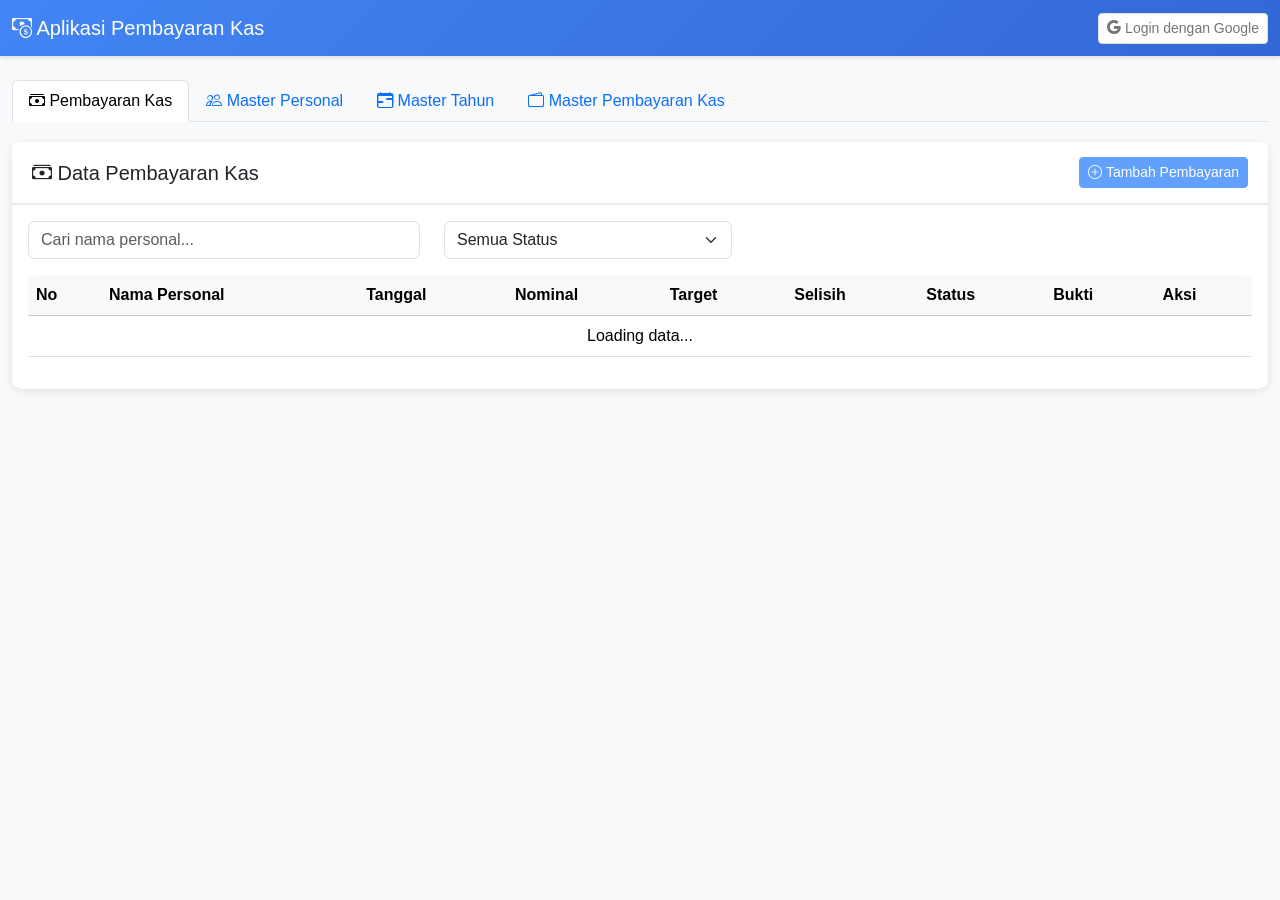
==== index.html @ c051e6f4 "update" ====
<!doctype html>
<html lang="id">
  <head>
    <meta charset="UTF-8" />
    <meta name="viewport" content="width=device-width, initial-scale=1.0" />
    <title>Aplikasi Pembayaran Kas</title>
    <link
      href="https://cdn.jsdelivr.net/npm/bootstrap@5.3.0/dist/css/bootstrap.min.css"
      rel="stylesheet"
    />
    <link
      rel="stylesheet"
      href="https://cdn.jsdelivr.net/npm/bootstrap-icons@1.10.0/font/bootstrap-icons.css"
    />
    <style>
      :root {
        --primary-color: #4285f4;
        --success-color: #34a853;
        --warning-color: #fbbc04;
        --danger-color: #ea4335;
      }

      body {
        font-family: "Segoe UI", Tahoma, Geneva, Verdana, sans-serif;
        background-color: #f8f9fa;
      }

      .navbar {
        background: linear-gradient(
          135deg,
          var(--primary-color) 0%,
          #3367d6 100%
        );
        box-shadow: 0 2px 4px rgba(0, 0, 0, 0.1);
      }

      .card {
        border: none;
        border-radius: 10px;
        box-shadow: 0 2px 8px rgba(0, 0, 0, 0.1);
        margin-bottom: 20px;
      }

      .card-header {
        background-color: #fff;
        border-bottom: 2px solid #e9ecef;
        font-weight: 600;
        padding: 15px 20px;
      }

      .table-responsive {
        border-radius: 8px;
      }

      .badge-lebih {
        background-color: var(--success-color);
      }

      .badge-kurang {
        background-color: var(--danger-color);
      }

      .badge-lunas {
        background-color: var(--primary-color);
      }

      .btn-google {
        background-color: #fff;
        color: #757575;
        border: 1px solid #ddd;
      }

      .btn-google:hover {
        background-color: #f8f9fa;
      }

      .user-info {
        display: flex;
        align-items: center;
        gap: 10px;
      }

      .user-avatar {
        width: 32px;
        height: 32px;
        border-radius: 50%;
      }

      .tab-content {
        padding: 20px 0;
      }

      .modal-header {
        background-color: var(--primary-color);
        color: white;
      }

      .modal-header .btn-close {
        filter: brightness(0) invert(1);
      }

      .form-label {
        font-weight: 500;
        color: #495057;
      }

      .action-buttons {
        display: flex;
        gap: 5px;
      }

      .loading-overlay {
        position: fixed;
        top: 0;
        left: 0;
        width: 100%;
        height: 100%;
        background: rgba(255, 255, 255, 0.9);
        display: none;
        justify-content: center;
        align-items: center;
        z-index: 9999;
      }

      .loading-overlay.show {
        display: flex;
      }
    </style>
  </head>
  <body>
    <!-- Loading Overlay -->
    <div class="loading-overlay" id="loadingOverlay">
      <div
        class="spinner-border text-primary"
        role="status"
        style="width: 3rem; height: 3rem"
      >
        <span class="visually-hidden">Loading...</span>
      </div>
    </div>

    <!-- Navbar -->
    <nav class="navbar navbar-expand-lg navbar-dark">
      <div class="container-fluid">
        <a class="navbar-brand" href="#">
          <i class="bi bi-cash-coin"></i> Aplikasi Pembayaran Kas
        </a>
        <button
          class="navbar-toggler"
          type="button"
          data-bs-toggle="collapse"
          data-bs-target="#navbarNav"
        >
          <span class="navbar-toggler-icon"></span>
        </button>
        <div class="collapse navbar-collapse" id="navbarNav">
          <ul class="navbar-nav ms-auto">
            <li class="nav-item" id="loginSection">
              <button class="btn btn-google btn-sm" onclick="handleAuthClick()">
                <i class="bi bi-google"></i> Login dengan Google
              </button>
            </li>
            <li class="nav-item" id="userSection" style="display: none">
              <div class="user-info text-white">
                <img id="userAvatar" class="user-avatar" src="" alt="User" />
                <span id="userName"></span>
                <button
                  class="btn btn-outline-light btn-sm ms-2"
                  onclick="handleSignoutClick()"
                >
                  <i class="bi bi-box-arrow-right"></i> Logout
                </button>
              </div>
            </li>
          </ul>
        </div>
      </div>
    </nav>

    <!-- Main Content -->
    <div class="container-fluid mt-4">
      <div class="row">
        <div class="col-12">
          <!-- Tabs Navigation -->
          <ul class="nav nav-tabs" id="mainTabs" role="tablist">
            <li class="nav-item" role="presentation">
              <button
                class="nav-link active"
                id="pembayaran-tab"
                data-bs-toggle="tab"
                data-bs-target="#pembayaran"
                type="button"
              >
                <i class="bi bi-cash-stack"></i> Pembayaran Kas
              </button>
            </li>
            <li class="nav-item" role="presentation">
              <button
                class="nav-link"
                id="personal-tab"
                data-bs-toggle="tab"
                data-bs-target="#personal"
                type="button"
              >
                <i class="bi bi-people"></i> Master Personal
              </button>
            </li>
            <li class="nav-item" role="presentation">
              <button
                class="nav-link"
                id="tahun-tab"
                data-bs-toggle="tab"
                data-bs-target="#tahun"
                type="button"
              >
                <i class="bi bi-calendar-range"></i> Master Tahun
              </button>
            </li>
            <li class="nav-item" role="presentation">
              <button
                class="nav-link"
                id="master-kas-tab"
                data-bs-toggle="tab"
                data-bs-target="#master-kas"
                type="button"
              >
                <i class="bi bi-wallet2"></i> Master Pembayaran Kas
              </button>
            </li>
          </ul>

          <!-- Tabs Content -->
          <div class="tab-content" id="mainTabContent">
            <!-- Tab Pembayaran Kas -->
            <div
              class="tab-pane fade show active"
              id="pembayaran"
              role="tabpanel"
            >
              <div class="card">
                <div
                  class="card-header d-flex justify-content-between align-items-center"
                >
                  <h5 class="mb-0">
                    <i class="bi bi-cash-stack"></i> Data Pembayaran Kas
                  </h5>
                  <button
                    class="btn btn-primary btn-sm"
                    onclick="showAddPembayaranModal()"
                    id="btnAddPembayaran"
                    disabled
                  >
                    <i class="bi bi-plus-circle"></i> Tambah Pembayaran
                  </button>
                </div>
                <div class="card-body">
                  <div class="row mb-3">
                    <div class="col-md-4">
                      <input
                        type="text"
                        class="form-control"
                        id="searchPembayaran"
                        placeholder="Cari nama personal..."
                      />
                    </div>
                    <div class="col-md-3">
                      <select class="form-select" id="filterStatus">
                        <option value="">Semua Status</option>
                        <option value="Lunas">Lunas</option>
                        <option value="Kurang">Kurang</option>
                        <option value="Lebih">Lebih</option>
                      </select>
                    </div>
                  </div>
                  <div class="table-responsive">
                    <table class="table table-hover">
                      <thead class="table-light">
                        <tr>
                          <th>No</th>
                          <th>Nama Personal</th>
                          <th>Tanggal</th>
                          <th>Nominal</th>
                          <th>Target</th>
                          <th>Selisih</th>
                          <th>Status</th>
                          <th>Bukti</th>
                          <th>Aksi</th>
                        </tr>
                      </thead>
                      <tbody id="pembayaranTableBody">
                        <tr>
                          <td colspan="9" class="text-center">
                            Loading data...
                          </td>
                        </tr>
                      </tbody>
                    </table>
                  </div>
                </div>
              </div>
            </div>

            <!-- Tab Master Personal -->
            <div class="tab-pane fade" id="personal" role="tabpanel">
              <div class="card">
                <div
                  class="card-header d-flex justify-content-between align-items-center"
                >
                  <h5 class="mb-0">
                    <i class="bi bi-people"></i> Master Personal
                  </h5>
                  <button
                    class="btn btn-primary btn-sm"
                    onclick="showAddPersonalModal()"
                    id="btnAddPersonal"
                    disabled
                  >
                    <i class="bi bi-plus-circle"></i> Tambah Personal
                  </button>
                </div>
                <div class="card-body">
                  <div class="table-responsive">
                    <table class="table table-hover">
                      <thead class="table-light">
                        <tr>
                          <th>No</th>
                          <th>Nama</th>
                          <th>Email</th>
                          <th>No. HP</th>
                          <th>Status</th>
                          <th>Aksi</th>
                        </tr>
                      </thead>
                      <tbody id="personalTableBody">
                        <tr>
                          <td colspan="6" class="text-center">
                            Loading data...
                          </td>
                        </tr>
                      </tbody>
                    </table>
                  </div>
                </div>
              </div>
            </div>

            <!-- Tab Master Tahun -->
            <div class="tab-pane fade" id="tahun" role="tabpanel">
              <div class="card">
                <div
                  class="card-header d-flex justify-content-between align-items-center"
                >
                  <h5 class="mb-0">
                    <i class="bi bi-calendar-range"></i> Master Tahun
                  </h5>
                  <button
                    class="btn btn-primary btn-sm"
                    onclick="showAddTahunModal()"
                    id="btnAddTahun"
                    disabled
                  >
                    <i class="bi bi-plus-circle"></i> Tambah Tahun
                  </button>
                </div>
                <div class="card-body">
                  <div class="table-responsive">
                    <table class="table table-hover">
                      <thead class="table-light">
                        <tr>
                          <th>No</th>
                          <th>Tahun</th>
                          <th>Keterangan</th>
                          <th>Status</th>
                          <th>Aksi</th>
                        </tr>
                      </thead>
                      <tbody id="tahunTableBody">
                        <tr>
                          <td colspan="5" class="text-center">
                            Loading data...
                          </td>
                        </tr>
                      </tbody>
                    </table>
                  </div>
                </div>
              </div>
            </div>

            <!-- Tab Master Pembayaran Kas -->
            <div class="tab-pane fade" id="master-kas" role="tabpanel">
              <div class="card">
                <div
                  class="card-header d-flex justify-content-between align-items-center"
                >
                  <h5 class="mb-0">
                    <i class="bi bi-wallet2"></i> Master Pembayaran Kas
                  </h5>
                  <button
                    class="btn btn-primary btn-sm"
                    onclick="showAddMasterKasModal()"
                    id="btnAddMasterKas"
                    disabled
                  >
                    <i class="bi bi-plus-circle"></i> Tambah Master Kas
                  </button>
                </div>
                <div class="card-body">
                  <div class="table-responsive">
                    <table class="table table-hover">
                      <thead class="table-light">
                        <tr>
                          <th>No</th>
                          <th>Nama Kas</th>
                          <th>Periode</th>
                          <th>Tahun</th>
                          <th>Maksimal Setoran</th>
                          <th>Status</th>
                          <th>Aksi</th>
                        </tr>
                      </thead>
                      <tbody id="masterKasTableBody">
                        <tr>
                          <td colspan="7" class="text-center">
                            Loading data...
                          </td>
                        </tr>
                      </tbody>
                    </table>
                  </div>
                </div>
              </div>
            </div>
          </div>
        </div>
      </div>
    </div>

    <!-- Modal Add/Edit Personal -->
    <div class="modal fade" id="personalModal" tabindex="-1">
      <div class="modal-dialog">
        <div class="modal-content">
          <div class="modal-header">
            <h5 class="modal-title" id="personalModalTitle">Tambah Personal</h5>
            <button
              type="button"
              class="btn-close"
              data-bs-dismiss="modal"
            ></button>
          </div>
          <div class="modal-body">
            <form id="personalForm">
              <input type="hidden" id="personalId" />
              <div class="mb-3">
                <label for="personalNama" class="form-label"
                  >Nama <span class="text-danger">*</span></label
                >
                <input
                  type="text"
                  class="form-control"
                  id="personalNama"
                  required
                />
              </div>
              <div class="mb-3">
                <label for="personalEmail" class="form-label">Email</label>
                <input type="email" class="form-control" id="personalEmail" />
              </div>
              <div class="mb-3">
                <label for="personalHP" class="form-label">No. HP</label>
                <input type="text" class="form-control" id="personalHP" />
              </div>
              <div class="mb-3">
                <label for="personalStatus" class="form-label"
                  >Status <span class="text-danger">*</span></label
                >
                <select class="form-select" id="personalStatus" required>
                  <option value="Aktif">Aktif</option>
                  <option value="Non-Aktif">Non-Aktif</option>
                </select>
              </div>
            </form>
          </div>
          <div class="modal-footer">
            <button
              type="button"
              class="btn btn-secondary"
              data-bs-dismiss="modal"
            >
              Batal
            </button>
            <button
              type="button"
              class="btn btn-primary"
              onclick="savePersonal()"
            >
              Simpan
            </button>
          </div>
        </div>
      </div>
    </div>

    <!-- Modal Add/Edit Tahun -->
    <div class="modal fade" id="tahunModal" tabindex="-1">
      <div class="modal-dialog">
        <div class="modal-content">
          <div class="modal-header">
            <h5 class="modal-title" id="tahunModalTitle">Tambah Tahun</h5>
            <button
              type="button"
              class="btn-close"
              data-bs-dismiss="modal"
            ></button>
          </div>
          <div class="modal-body">
            <form id="tahunForm">
              <input type="hidden" id="tahunId" />
              <div class="mb-3">
                <label for="tahunValue" class="form-label"
                  >Tahun <span class="text-danger">*</span></label
                >
                <input
                  type="number"
                  class="form-control"
                  id="tahunValue"
                  min="2000"
                  max="2100"
                  required
                />
              </div>
              <div class="mb-3">
                <label for="tahunKeterangan" class="form-label"
                  >Keterangan</label
                >
                <textarea
                  class="form-control"
                  id="tahunKeterangan"
                  rows="3"
                ></textarea>
              </div>
              <div class="mb-3">
                <label for="tahunStatus" class="form-label"
                  >Status <span class="text-danger">*</span></label
                >
                <select class="form-select" id="tahunStatus" required>
                  <option value="Aktif">Aktif</option>
                  <option value="Non-Aktif">Non-Aktif</option>
                </select>
              </div>
            </form>
          </div>
          <div class="modal-footer">
            <button
              type="button"
              class="btn btn-secondary"
              data-bs-dismiss="modal"
            >
              Batal
            </button>
            <button type="button" class="btn btn-primary" onclick="saveTahun()">
              Simpan
            </button>
          </div>
        </div>
      </div>
    </div>

    <!-- Modal Add/Edit Master Kas -->
    <div class="modal fade" id="masterKasModal" tabindex="-1">
      <div class="modal-dialog">
        <div class="modal-content">
          <div class="modal-header">
            <h5 class="modal-title" id="masterKasModalTitle">
              Tambah Master Kas
            </h5>
            <button
              type="button"
              class="btn-close"
              data-bs-dismiss="modal"
            ></button>
          </div>
          <div class="modal-body">
            <form id="masterKasForm">
              <input type="hidden" id="masterKasId" />
              <div class="mb-3">
                <label for="masterKasNama" class="form-label"
                  >Nama Kas <span class="text-danger">*</span></label
                >
                <input
                  type="text"
                  class="form-control"
                  id="masterKasNama"
                  required
                />
              </div>
              <div class="mb-3">
                <label for="masterKasPeriode" class="form-label"
                  >Periode <span class="text-danger">*</span></label
                >
                <input
                  type="text"
                  class="form-control"
                  id="masterKasPeriode"
                  placeholder="Contoh: Januari-Maret 2024"
                  required
                />
              </div>
              <div class="mb-3">
                <label for="masterKasTahun" class="form-label"
                  >Tahun <span class="text-danger">*</span></label
                >
                <select class="form-select" id="masterKasTahun" required>
                  <option value="">Pilih Tahun</option>
                </select>
              </div>
              <div class="mb-3">
                <label for="masterKasMax" class="form-label"
                  >Maksimal Setoran (Rp)
                  <span class="text-danger">*</span></label
                >
                <input
                  type="number"
                  class="form-control"
                  id="masterKasMax"
                  min="0"
                  required
                />
              </div>
              <div class="mb-3">
                <label for="masterKasStatus" class="form-label"
                  >Status <span class="text-danger">*</span></label
                >
                <select class="form-select" id="masterKasStatus" required>
                  <option value="Aktif">Aktif</option>
                  <option value="Non-Aktif">Non-Aktif</option>
                </select>
              </div>
            </form>
          </div>
          <div class="modal-footer">
            <button
              type="button"
              class="btn btn-secondary"
              data-bs-dismiss="modal"
            >
              Batal
            </button>
            <button
              type="button"
              class="btn btn-primary"
              onclick="saveMasterKas()"
            >
              Simpan
            </button>
          </div>
        </div>
      </div>
    </div>

    <!-- Modal Add/Edit Pembayaran -->
    <div class="modal fade" id="pembayaranModal" tabindex="-1">
      <div class="modal-dialog modal-lg">
        <div class="modal-content">
          <div class="modal-header">
            <h5 class="modal-title" id="pembayaranModalTitle">
              Tambah Pembayaran
            </h5>
            <button
              type="button"
              class="btn-close"
              data-bs-dismiss="modal"
            ></button>
          </div>
          <div class="modal-body">
            <form id="pembayaranForm">
              <input type="hidden" id="pembayaranId" />
              <div class="row">
                <div class="col-md-6 mb-3">
                  <label for="pembayaranPersonal" class="form-label"
                    >Nama Personal <span class="text-danger">*</span></label
                  >
                  <select class="form-select" id="pembayaranPersonal" required>
                    <option value="">Pilih Personal</option>
                  </select>
                </div>
                <div class="col-md-6 mb-3">
                  <label for="pembayaranTanggal" class="form-label"
                    >Tanggal Pembayaran
                    <span class="text-danger">*</span></label
                  >
                  <input
                    type="date"
                    class="form-control"
                    id="pembayaranTanggal"
                    required
                  />
                </div>
              </div>
              <div class="row">
                <div class="col-md-6 mb-3">
                  <label for="pembayaranMasterKas" class="form-label"
                    >Jenis Kas <span class="text-danger">*</span></label
                  >
                  <select
                    class="form-select"
                    id="pembayaranMasterKas"
                    required
                    onchange="updateTargetNominal()"
                  >
                    <option value="">Pilih Jenis Kas</option>
                  </select>
                </div>
                <div class="col-md-6 mb-3">
                  <label for="pembayaranNominal" class="form-label"
                    >Nominal Bayar (Rp)
                    <span class="text-danger">*</span></label
                  >
                  <input
                    type="number"
                    class="form-control"
                    id="pembayaranNominal"
                    min="0"
                    required
                    onchange="calculateStatus()"
                  />
                </div>
              </div>
              <div class="row">
                <div class="col-md-6 mb-3">
                  <label class="form-label">Target Nominal (Rp)</label>
                  <input
                    type="text"
                    class="form-control"
                    id="targetNominal"
                    readonly
                  />
                </div>
                <div class="col-md-6 mb-3">
                  <label class="form-label">Status Pembayaran</label>
                  <input
                    type="text"
                    class="form-control"
                    id="statusPreview"
                    readonly
                  />
                </div>
              </div>
              <div class="mb-3">
                <label for="pembayaranBukti" class="form-label"
                  >Bukti Pembayaran (URL)</label
                >
                <input
                  type="url"
                  class="form-control"
                  id="pembayaranBukti"
                  placeholder="https://..."
                />
                <small class="text-muted"
                  >Upload bukti ke Google Drive dan masukkan link di sini</small
                >
              </div>
            </form>
          </div>
          <div class="modal-footer">
            <button
              type="button"
              class="btn btn-secondary"
              data-bs-dismiss="modal"
            >
              Batal
            </button>
            <button
              type="button"
              class="btn btn-primary"
              onclick="savePembayaran()"
            >
              Simpan
            </button>
          </div>
        </div>
      </div>
    </div>

    <!-- Modal View Bukti -->
    <div class="modal fade" id="buktiModal" tabindex="-1">
      <div class="modal-dialog modal-lg">
        <div class="modal-content">
          <div class="modal-header">
            <h5 class="modal-title">Bukti Pembayaran</h5>
            <button
              type="button"
              class="btn-close"
              data-bs-dismiss="modal"
            ></button>
          </div>
          <div class="modal-body text-center">
            <iframe
              id="buktiFrame"
              style="width: 100%; height: 500px; border: none"
            ></iframe>
          </div>
        </div>
      </div>
    </div>

    <script src="https://cdn.jsdelivr.net/npm/bootstrap@5.3.0/dist/js/bootstrap.bundle.min.js"></script>
    <script src="https://accounts.google.com/gsi/client" async defer></script>
    <script>
      // ========================================
      // KONFIGURASI - GANTI DENGAN DATA ANDA
      // ========================================
      const CONFIG = {
        CLIENT_ID:
          "234199179091-nuofe0hvh5875afo8cqdttupsk4quh5a.apps.googleusercontent.com",
        API_KEY: "AIzaSyAhF8Z68x7r-NMaAqRUwx8N_4yCG0Vp6tE",
        SPREADSHEET_ID: "1fprxhZDORuUdVAIXHvalJYkLTPWuZ_aP50I3p2Lw4h0",
        SCOPES: "https://www.googleapis.com/auth/spreadsheets",
      };

      // Sheet names
      const SHEETS = {
        PERSONAL: "Personal",
        TAHUN: "Tahun",
        MASTER_KAS: "MasterKas",
        PEMBAYARAN: "Pembayaran",
      };

      let tokenClient;
      let gapiInited = false;
      let gisInited = false;
      let accessToken = null;

      // ========================================
      // INITIALIZE GOOGLE API
      // ========================================
      function gapiLoaded() {
        gapi.load("client", initializeGapiClient);
      }

      async function initializeGapiClient() {
        await gapi.client.init({
          apiKey: CONFIG.API_KEY,
          discoveryDocs: [
            "https://sheets.googleapis.com/$discovery/rest?version=v4",
          ],
        });
        gapiInited = true;
        loadAllData();
      }

      function gisLoaded() {
        tokenClient = google.accounts.oauth2.initTokenClient({
          client_id: CONFIG.CLIENT_ID,
          scope: CONFIG.SCOPES,
          callback: "", // defined later
        });
        gisInited = true;
      }

      function handleAuthClick() {
        tokenClient.callback = async (resp) => {
          if (resp.error !== undefined) {
            throw resp;
          }
          accessToken = gapi.client.getToken().access_token;
          await updateSigninStatus(true);
          enableEditButtons();
        };

        if (gapi.client.getToken() === null) {
          tokenClient.requestAccessToken({ prompt: "consent" });
        } else {
          tokenClient.requestAccessToken({ prompt: "" });
        }
      }

      function handleSignoutClick() {
        const token = gapi.client.getToken();
        if (token !== null) {
          google.accounts.oauth2.revoke(token.access_token);
          gapi.client.setToken("");
          accessToken = null;
        }
        updateSigninStatus(false);
        disableEditButtons();
      }

      async function updateSigninStatus(isSignedIn) {
        if (isSignedIn) {
          document.getElementById("loginSection").style.display = "none";
          document.getElementById("userSection").style.display = "block";

          // Get user info
          try {
            const response = await fetch(
              "https://www.googleapis.com/oauth2/v1/userinfo?alt=json",
              {
                headers: {
                  Authorization: `Bearer ${accessToken}`,
                },
              },
            );
            const userInfo = await response.json();
            document.getElementById("userName").textContent = userInfo.name;
            document.getElementById("userAvatar").src = userInfo.picture;
          } catch (error) {
            console.error("Error getting user info:", error);
          }
        } else {
          document.getElementById("loginSection").style.display = "block";
          document.getElementById("userSection").style.display = "none";
        }
      }

      function enableEditButtons() {
        document
          .querySelectorAll('[id^="btnAdd"]')
          .forEach((btn) => (btn.disabled = false));
      }

      function disableEditButtons() {
        document
          .querySelectorAll('[id^="btnAdd"]')
          .forEach((btn) => (btn.disabled = true));
      }

      // ========================================
      // GOOGLE SHEETS API FUNCTIONS
      // ========================================
      async function readSheet(sheetName, range = "A:Z") {
        try {
          const response = await gapi.client.sheets.spreadsheets.values.get({
            spreadsheetId: CONFIG.SPREADSHEET_ID,
            range: `${sheetName}!${range}`,
          });
          return response.result.values || [];
        } catch (error) {
          console.error(`Error reading ${sheetName}:`, error);
          return [];
        }
      }

      async function writeSheet(sheetName, range, values) {
        if (!accessToken) {
          alert("Silakan login terlebih dahulu!");
          return false;
        }

        try {
          await gapi.client.sheets.spreadsheets.values.update({
            spreadsheetId: CONFIG.SPREADSHEET_ID,
            range: `${sheetName}!${range}`,
            valueInputOption: "USER_ENTERED",
            resource: { values: values },
          });
          return true;
        } catch (error) {
          console.error(`Error writing to ${sheetName}:`, error);
          alert("Gagal menyimpan data: " + error.message);
          return false;
        }
      }

      async function appendSheet(sheetName, values) {
        if (!accessToken) {
          alert("Silakan login terlebih dahulu!");
          return false;
        }

        try {
          await gapi.client.sheets.spreadsheets.values.append({
            spreadsheetId: CONFIG.SPREADSHEET_ID,
            range: `${sheetName}!A:Z`,
            valueInputOption: "USER_ENTERED",
            resource: { values: values },
          });
          return true;
        } catch (error) {
          console.error(`Error appending to ${sheetName}:`, error);
          alert("Gagal menambah data: " + error.message);
          return false;
        }
      }

      async function deleteRow(sheetName, rowIndex) {
        if (!accessToken) {
          alert("Silakan login terlebih dahulu!");
          return false;
        }

        if (!confirm("Yakin ingin menghapus data ini?")) {
          return false;
        }

        try {
          // Get sheet ID
          const sheetMetadata = await gapi.client.sheets.spreadsheets.get({
            spreadsheetId: CONFIG.SPREADSHEET_ID,
          });

          const sheet = sheetMetadata.result.sheets.find(
            (s) => s.properties.title === sheetName,
          );
          const sheetId = sheet.properties.sheetId;

          // Delete row
          await gapi.client.sheets.spreadsheets.batchUpdate({
            spreadsheetId: CONFIG.SPREADSHEET_ID,
            resource: {
              requests: [
                {
                  deleteDimension: {
                    range: {
                      sheetId: sheetId,
                      dimension: "ROWS",
                      startIndex: rowIndex,
                      endIndex: rowIndex + 1,
                    },
                  },
                },
              ],
            },
          });
          return true;
        } catch (error) {
          console.error(`Error deleting row from ${sheetName}:`, error);
          alert("Gagal menghapus data: " + error.message);
          return false;
        }
      }

      // ========================================
      // DATA LOADING FUNCTIONS
      // ========================================
      async function loadAllData() {
        showLoading(true);
        await Promise.all([
          loadPersonalData(),
          loadTahunData(),
          loadMasterKasData(),
          loadPembayaranData(),
        ]);
        showLoading(false);
      }

      async function loadPersonalData() {
        const data = await readSheet(SHEETS.PERSONAL);
        const tbody = document.getElementById("personalTableBody");

        if (data.length <= 1) {
          tbody.innerHTML =
            '<tr><td colspan="6" class="text-center">Belum ada data personal</td></tr>';
          return;
        }

        let html = "";
        for (let i = 1; i < data.length; i++) {
          const row = data[i];
          const statusBadge = row[3] === "Aktif" ? "success" : "secondary";
          html += `
                    <tr>
                        <td>${i}</td>
                        <td>${row[0] || ""}</td>
                        <td>${row[1] || ""}</td>
                        <td>${row[2] || ""}</td>
                        <td><span class="badge bg-${statusBadge}">${row[3] || ""}</span></td>
                        <td>
                            <div class="action-buttons">
                                <button class="btn btn-sm btn-warning" onclick="editPersonal(${i})" ${!accessToken ? "disabled" : ""}>
                                    <i class="bi bi-pencil"></i>
                                </button>
                                <button class="btn btn-sm btn-danger" onclick="deletePersonal(${i})" ${!accessToken ? "disabled" : ""}>
                                    <i class="bi bi-trash"></i>
                                </button>
                            </div>
                        </td>
                    </tr>
                `;
        }
        tbody.innerHTML = html;
      }

      async function loadTahunData() {
        const data = await readSheet(SHEETS.TAHUN);
        const tbody = document.getElementById("tahunTableBody");
        const select = document.getElementById("masterKasTahun");

        if (data.length <= 1) {
          tbody.innerHTML =
            '<tr><td colspan="5" class="text-center">Belum ada data tahun</td></tr>';
          select.innerHTML = '<option value="">Pilih Tahun</option>';
          return;
        }

        let html = "";
        let options = '<option value="">Pilih Tahun</option>';

        for (let i = 1; i < data.length; i++) {
          const row = data[i];
          const statusBadge = row[2] === "Aktif" ? "success" : "secondary";
          html += `
                    <tr>
                        <td>${i}</td>
                        <td>${row[0] || ""}</td>
                        <td>${row[1] || ""}</td>
                        <td><span class="badge bg-${statusBadge}">${row[2] || ""}</span></td>
                        <td>
                            <div class="action-buttons">
                                <button class="btn btn-sm btn-warning" onclick="editTahun(${i})" ${!accessToken ? "disabled" : ""}>
                                    <i class="bi bi-pencil"></i>
                                </button>
                                <button class="btn btn-sm btn-danger" onclick="deleteTahun(${i})" ${!accessToken ? "disabled" : ""}>
                                    <i class="bi bi-trash"></i>
                                </button>
                            </div>
                        </td>
                    </tr>
                `;
          if (row[2] === "Aktif") {
            options += `<option value="${row[0]}">${row[0]}</option>`;
          }
        }
        tbody.innerHTML = html;
        select.innerHTML = options;
      }

      async function loadMasterKasData() {
        const data = await readSheet(SHEETS.MASTER_KAS);
        const tbody = document.getElementById("masterKasTableBody");
        const select = document.getElementById("pembayaranMasterKas");

        if (data.length <= 1) {
          tbody.innerHTML =
            '<tr><td colspan="7" class="text-center">Belum ada data master kas</td></tr>';
          select.innerHTML = '<option value="">Pilih Jenis Kas</option>';
          return;
        }

        let html = "";
        let options = '<option value="">Pilih Jenis Kas</option>';

        for (let i = 1; i < data.length; i++) {
          const row = data[i];
          const statusBadge = row[4] === "Aktif" ? "success" : "secondary";
          const nominal = parseFloat(row[3] || 0).toLocaleString("id-ID");

          html += `
                    <tr>
                        <td>${i}</td>
                        <td>${row[0] || ""}</td>
                        <td>${row[1] || ""}</td>
                        <td>${row[2] || ""}</td>
                        <td>Rp ${nominal}</td>
                        <td><span class="badge bg-${statusBadge}">${row[4] || ""}</span></td>
                        <td>
                            <div class="action-buttons">
                                <button class="btn btn-sm btn-warning" onclick="editMasterKas(${i})" ${!accessToken ? "disabled" : ""}>
                                    <i class="bi bi-pencil"></i>
                                </button>
                                <button class="btn btn-sm btn-danger" onclick="deleteMasterKas(${i})" ${!accessToken ? "disabled" : ""}>
                                    <i class="bi bi-trash"></i>
                                </button>
                            </div>
                        </td>
                    </tr>
                `;

          if (row[4] === "Aktif") {
            options += `<option value="${i}" data-max="${row[3]}">${row[0]} - ${row[1]}</option>`;
          }
        }
        tbody.innerHTML = html;
        select.innerHTML = options;
      }

      async function loadPembayaranData() {
        const data = await readSheet(SHEETS.PEMBAYARAN);
        const tbody = document.getElementById("pembayaranTableBody");
        const personalSelect = document.getElementById("pembayaranPersonal");

        // Load personal list for dropdown
        const personalData = await readSheet(SHEETS.PERSONAL);
        let personalOptions = '<option value="">Pilih Personal</option>';
        for (let i = 1; i < personalData.length; i++) {
          if (personalData[i][3] === "Aktif") {
            personalOptions += `<option value="${personalData[i][0]}">${personalData[i][0]}</option>`;
          }
        }
        personalSelect.innerHTML = personalOptions;

        if (data.length <= 1) {
          tbody.innerHTML =
            '<tr><td colspan="9" class="text-center">Belum ada data pembayaran</td></tr>';
          return;
        }

        let html = "";
        for (let i = 1; i < data.length; i++) {
          const row = data[i];
          const nominal = parseFloat(row[2] || 0).toLocaleString("id-ID");
          const target = parseFloat(row[3] || 0).toLocaleString("id-ID");
          const selisih = parseFloat(row[4] || 0);
          const selisihFormatted = Math.abs(selisih).toLocaleString("id-ID");
          const status = row[5] || "";

          let statusBadge = "badge-lunas";
          if (status === "Lebih") statusBadge = "badge-lebih";
          if (status === "Kurang") statusBadge = "badge-kurang";

          const buktiBtn = row[6]
            ? `
                    <button class="btn btn-sm btn-info" onclick="viewBukti('${row[6]}')">
                        <i class="bi bi-eye"></i>
                    </button>
                `
            : "-";

          html += `
                    <tr>
                        <td>${i}</td>
                        <td>${row[0] || ""}</td>
                        <td>${row[1] || ""}</td>
                        <td>Rp ${nominal}</td>
                        <td>Rp ${target}</td>
                        <td>${selisih >= 0 ? "+" : "-"}Rp ${selisihFormatted}</td>
                        <td><span class="badge ${statusBadge}">${status}</span></td>
                        <td>${buktiBtn}</td>
                        <td>
                            <div class="action-buttons">
                                <button class="btn btn-sm btn-warning" onclick="editPembayaran(${i})" ${!accessToken ? "disabled" : ""}>
                                    <i class="bi bi-pencil"></i>
                                </button>
                                <button class="btn btn-sm btn-danger" onclick="deletePembayaran(${i})" ${!accessToken ? "disabled" : ""}>
                                    <i class="bi bi-trash"></i>
                                </button>
                            </div>
                        </td>
                    </tr>
                `;
        }
        tbody.innerHTML = html;
      }

      // ========================================
      // MODAL FUNCTIONS
      // ========================================
      function showAddPersonalModal() {
        document.getElementById("personalModalTitle").textContent =
          "Tambah Personal";
        document.getElementById("personalForm").reset();
        document.getElementById("personalId").value = "";
        new bootstrap.Modal(document.getElementById("personalModal")).show();
      }

      async function editPersonal(rowIndex) {
        const data = await readSheet(SHEETS.PERSONAL);
        const row = data[rowIndex];

        document.getElementById("personalModalTitle").textContent =
          "Edit Personal";
        document.getElementById("personalId").value = rowIndex;
        document.getElementById("personalNama").value = row[0];
        document.getElementById("personalEmail").value = row[1];
        document.getElementById("personalHP").value = row[2];
        document.getElementById("personalStatus").value = row[3];

        new bootstrap.Modal(document.getElementById("personalModal")).show();
      }

      async function savePersonal() {
        const form = document.getElementById("personalForm");
        if (!form.checkValidity()) {
          form.reportValidity();
          return;
        }

        showLoading(true);
        const rowIndex = document.getElementById("personalId").value;
        const values = [
          [
            document.getElementById("personalNama").value,
            document.getElementById("personalEmail").value,
            document.getElementById("personalHP").value,
            document.getElementById("personalStatus").value,
          ],
        ];

        let success;
        if (rowIndex) {
          success = await writeSheet(
            SHEETS.PERSONAL,
            `A${parseInt(rowIndex) + 1}:D${parseInt(rowIndex) + 1}`,
            values,
          );
        } else {
          success = await appendSheet(SHEETS.PERSONAL, values);
        }

        if (success) {
          bootstrap.Modal.getInstance(
            document.getElementById("personalModal"),
          ).hide();
          await loadPersonalData();
        }
        showLoading(false);
      }

      async function deletePersonal(rowIndex) {
        showLoading(true);
        const success = await deleteRow(SHEETS.PERSONAL, rowIndex);
        if (success) {
          await loadPersonalData();
        }
        showLoading(false);
      }

      // Similar functions for Tahun
      function showAddTahunModal() {
        document.getElementById("tahunModalTitle").textContent = "Tambah Tahun";
        document.getElementById("tahunForm").reset();
        document.getElementById("tahunId").value = "";
        new bootstrap.Modal(document.getElementById("tahunModal")).show();
      }

      async function editTahun(rowIndex) {
        const data = await readSheet(SHEETS.TAHUN);
        const row = data[rowIndex];

        document.getElementById("tahunModalTitle").textContent = "Edit Tahun";
        document.getElementById("tahunId").value = rowIndex;
        document.getElementById("tahunValue").value = row[0];
        document.getElementById("tahunKeterangan").value = row[1];
        document.getElementById("tahunStatus").value = row[2];

        new bootstrap.Modal(document.getElementById("tahunModal")).show();
      }

      async function saveTahun() {
        const form = document.getElementById("tahunForm");
        if (!form.checkValidity()) {
          form.reportValidity();
          return;
        }

        showLoading(true);
        const rowIndex = document.getElementById("tahunId").value;
        const values = [
          [
            document.getElementById("tahunValue").value,
            document.getElementById("tahunKeterangan").value,
            document.getElementById("tahunStatus").value,
          ],
        ];

        let success;
        if (rowIndex) {
          success = await writeSheet(
            SHEETS.TAHUN,
            `A${parseInt(rowIndex) + 1}:C${parseInt(rowIndex) + 1}`,
            values,
          );
        } else {
          success = await appendSheet(SHEETS.TAHUN, values);
        }

        if (success) {
          bootstrap.Modal.getInstance(
            document.getElementById("tahunModal"),
          ).hide();
          await loadTahunData();
          await loadMasterKasData(); // Refresh dropdown tahun
        }
        showLoading(false);
      }

      async function deleteTahun(rowIndex) {
        showLoading(true);
        const success = await deleteRow(SHEETS.TAHUN, rowIndex);
        if (success) {
          await loadTahunData();
        }
        showLoading(false);
      }

      // Similar functions for Master Kas
      function showAddMasterKasModal() {
        document.getElementById("masterKasModalTitle").textContent =
          "Tambah Master Kas";
        document.getElementById("masterKasForm").reset();
        document.getElementById("masterKasId").value = "";
        new bootstrap.Modal(document.getElementById("masterKasModal")).show();
      }

      async function editMasterKas(rowIndex) {
        const data = await readSheet(SHEETS.MASTER_KAS);
        const row = data[rowIndex];

        document.getElementById("masterKasModalTitle").textContent =
          "Edit Master Kas";
        document.getElementById("masterKasId").value = rowIndex;
        document.getElementById("masterKasNama").value = row[0];
        document.getElementById("masterKasPeriode").value = row[1];
        document.getElementById("masterKasTahun").value = row[2];
        document.getElementById("masterKasMax").value = row[3];
        document.getElementById("masterKasStatus").value = row[4];

        new bootstrap.Modal(document.getElementById("masterKasModal")).show();
      }

      async function saveMasterKas() {
        const form = document.getElementById("masterKasForm");
        if (!form.checkValidity()) {
          form.reportValidity();
          return;
        }

        showLoading(true);
        const rowIndex = document.getElementById("masterKasId").value;
        const values = [
          [
            document.getElementById("masterKasNama").value,
            document.getElementById("masterKasPeriode").value,
            document.getElementById("masterKasTahun").value,
            document.getElementById("masterKasMax").value,
            document.getElementById("masterKasStatus").value,
          ],
        ];

        let success;
        if (rowIndex) {
          success = await writeSheet(
            SHEETS.MASTER_KAS,
            `A${parseInt(rowIndex) + 1}:E${parseInt(rowIndex) + 1}`,
            values,
          );
        } else {
          success = await appendSheet(SHEETS.MASTER_KAS, values);
        }

        if (success) {
          bootstrap.Modal.getInstance(
            document.getElementById("masterKasModal"),
          ).hide();
          await loadMasterKasData();
        }
        showLoading(false);
      }

      async function deleteMasterKas(rowIndex) {
        showLoading(true);
        const success = await deleteRow(SHEETS.MASTER_KAS, rowIndex);
        if (success) {
          await loadMasterKasData();
        }
        showLoading(false);
      }

      // Pembayaran functions
      function showAddPembayaranModal() {
        document.getElementById("pembayaranModalTitle").textContent =
          "Tambah Pembayaran";
        document.getElementById("pembayaranForm").reset();
        document.getElementById("pembayaranId").value = "";
        document.getElementById("targetNominal").value = "";
        document.getElementById("statusPreview").value = "";
        new bootstrap.Modal(document.getElementById("pembayaranModal")).show();
      }

      async function editPembayaran(rowIndex) {
        const data = await readSheet(SHEETS.PEMBAYARAN);
        const row = data[rowIndex];

        document.getElementById("pembayaranModalTitle").textContent =
          "Edit Pembayaran";
        document.getElementById("pembayaranId").value = rowIndex;
        document.getElementById("pembayaranPersonal").value = row[0];
        document.getElementById("pembayaranTanggal").value = row[1];
        document.getElementById("pembayaranNominal").value = row[2];
        document.getElementById("targetNominal").value =
          "Rp " + parseFloat(row[3] || 0).toLocaleString("id-ID");
        document.getElementById("statusPreview").value = row[5];
        document.getElementById("pembayaranBukti").value = row[6];

        // Set master kas dropdown - need to find the right option
        const masterKasData = await readSheet(SHEETS.MASTER_KAS);
        for (let i = 1; i < masterKasData.length; i++) {
          if (masterKasData[i][3] == row[3]) {
            // Match by max nominal
            document.getElementById("pembayaranMasterKas").value = i;
            break;
          }
        }

        new bootstrap.Modal(document.getElementById("pembayaranModal")).show();
      }

      function updateTargetNominal() {
        const select = document.getElementById("pembayaranMasterKas");
        const option = select.options[select.selectedIndex];
        const maxNominal = option.getAttribute("data-max");

        if (maxNominal) {
          document.getElementById("targetNominal").value =
            "Rp " + parseFloat(maxNominal).toLocaleString("id-ID");
          calculateStatus();
        }
      }

      function calculateStatus() {
        const select = document.getElementById("pembayaranMasterKas");
        const option = select.options[select.selectedIndex];
        const maxNominal = parseFloat(option.getAttribute("data-max") || 0);
        const nominal = parseFloat(
          document.getElementById("pembayaranNominal").value || 0,
        );

        if (maxNominal > 0 && nominal > 0) {
          const selisih = nominal - maxNominal;
          let status;

          if (selisih === 0) {
            status = "Lunas";
          } else if (selisih > 0) {
            status = `Lebih (Rp ${selisih.toLocaleString("id-ID")})`;
          } else {
            status = `Kurang (Rp ${Math.abs(selisih).toLocaleString("id-ID")})`;
          }

          document.getElementById("statusPreview").value = status;
        }
      }

      async function savePembayaran() {
        const form = document.getElementById("pembayaranForm");
        if (!form.checkValidity()) {
          form.reportValidity();
          return;
        }

        showLoading(true);
        const rowIndex = document.getElementById("pembayaranId").value;

        const select = document.getElementById("pembayaranMasterKas");
        const option = select.options[select.selectedIndex];
        const maxNominal = parseFloat(option.getAttribute("data-max") || 0);
        const nominal = parseFloat(
          document.getElementById("pembayaranNominal").value,
        );
        const selisih = nominal - maxNominal;

        let status;
        if (selisih === 0) status = "Lunas";
        else if (selisih > 0) status = "Lebih";
        else status = "Kurang";

        const values = [
          [
            document.getElementById("pembayaranPersonal").value,
            document.getElementById("pembayaranTanggal").value,
            nominal,
            maxNominal,
            selisih,
            status,
            document.getElementById("pembayaranBukti").value || "",
          ],
        ];

        let success;
        if (rowIndex) {
          success = await writeSheet(
            SHEETS.PEMBAYARAN,
            `A${parseInt(rowIndex) + 1}:G${parseInt(rowIndex) + 1}`,
            values,
          );
        } else {
          success = await appendSheet(SHEETS.PEMBAYARAN, values);
        }

        if (success) {
          bootstrap.Modal.getInstance(
            document.getElementById("pembayaranModal"),
          ).hide();
          await loadPembayaranData();
        }
        showLoading(false);
      }

      async function deletePembayaran(rowIndex) {
        showLoading(true);
        const success = await deleteRow(SHEETS.PEMBAYARAN, rowIndex);
        if (success) {
          await loadPembayaranData();
        }
        showLoading(false);
      }

      function viewBukti(url) {
        document.getElementById("buktiFrame").src = url;
        new bootstrap.Modal(document.getElementById("buktiModal")).show();
      }

      // ========================================
      // UTILITY FUNCTIONS
      // ========================================
      function showLoading(show) {
        const overlay = document.getElementById("loadingOverlay");
        if (show) {
          overlay.classList.add("show");
        } else {
          overlay.classList.remove("show");
        }
      }

      // Search and filter
      document
        .getElementById("searchPembayaran")
        ?.addEventListener("input", filterPembayaran);
      document
        .getElementById("filterStatus")
        ?.addEventListener("change", filterPembayaran);

      function filterPembayaran() {
        const searchTerm = document
          .getElementById("searchPembayaran")
          .value.toLowerCase();
        const statusFilter = document.getElementById("filterStatus").value;
        const rows = document.querySelectorAll("#pembayaranTableBody tr");

        rows.forEach((row) => {
          const name = row.cells[1]?.textContent.toLowerCase() || "";
          const status = row.cells[6]?.textContent || "";

          const matchSearch = name.includes(searchTerm);
          const matchStatus = !statusFilter || status.includes(statusFilter);

          row.style.display = matchSearch && matchStatus ? "" : "none";
        });
      }

      // Initialize on load
      window.onload = () => {
        // Load Google API
        const script1 = document.createElement("script");
        script1.src = "https://apis.google.com/js/api.js";
        script1.onload = gapiLoaded;
        document.body.appendChild(script1);

        const script2 = document.createElement("script");
        script2.src = "https://accounts.google.com/gsi/client";
        script2.onload = gisLoaded;
        document.body.appendChild(script2);
      };
    </script>
  </body>
</html>
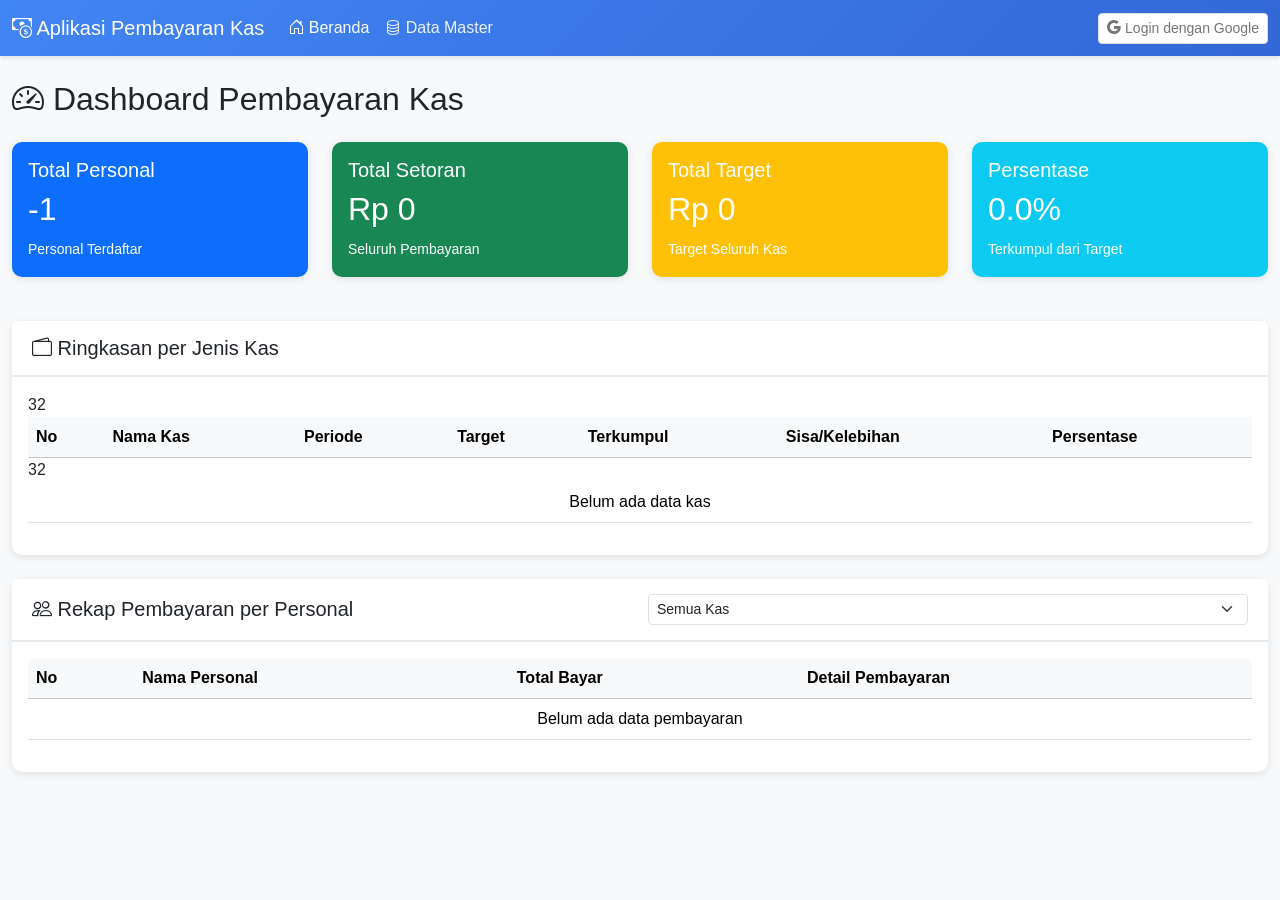
==== commit 05349e0c: "update view add dashboard" ====
--- a/index.html
+++ b/index.html
@@ -4,6 +4,7 @@
     <meta charset="UTF-8" />
     <meta name="viewport" content="width=device-width, initial-scale=1.0" />
     <title>Aplikasi Pembayaran Kas</title>
+        <link rel="icon" type="image/x-icon" href="blink.png" />
     <link
       href="https://cdn.jsdelivr.net/npm/bootstrap@5.3.0/dist/css/bootstrap.min.css"
       rel="stylesheet"
@@ -12,129 +13,12 @@
       rel="stylesheet"
       href="https://cdn.jsdelivr.net/npm/bootstrap-icons@1.10.0/font/bootstrap-icons.css"
     />
-    <style>
-      :root {
-        --primary-color: #4285f4;
-        --success-color: #34a853;
-        --warning-color: #fbbc04;
-        --danger-color: #ea4335;
-      }
-
-      body {
-        font-family: "Segoe UI", Tahoma, Geneva, Verdana, sans-serif;
-        background-color: #f8f9fa;
-      }
-
-      .navbar {
-        background: linear-gradient(
-          135deg,
-          var(--primary-color) 0%,
-          #3367d6 100%
-        );
-        box-shadow: 0 2px 4px rgba(0, 0, 0, 0.1);
-      }
-
-      .card {
-        border: none;
-        border-radius: 10px;
-        box-shadow: 0 2px 8px rgba(0, 0, 0, 0.1);
-        margin-bottom: 20px;
-      }
-
-      .card-header {
-        background-color: #fff;
-        border-bottom: 2px solid #e9ecef;
-        font-weight: 600;
-        padding: 15px 20px;
-      }
-
-      .table-responsive {
-        border-radius: 8px;
-      }
-
-      .badge-lebih {
-        background-color: var(--success-color);
-      }
-
-      .badge-kurang {
-        background-color: var(--danger-color);
-      }
-
-      .badge-lunas {
-        background-color: var(--primary-color);
-      }
-
-      .btn-google {
-        background-color: #fff;
-        color: #757575;
-        border: 1px solid #ddd;
-      }
-
-      .btn-google:hover {
-        background-color: #f8f9fa;
-      }
-
-      .user-info {
-        display: flex;
-        align-items: center;
-        gap: 10px;
-      }
-
-      .user-avatar {
-        width: 32px;
-        height: 32px;
-        border-radius: 50%;
-      }
-
-      .tab-content {
-        padding: 20px 0;
-      }
-
-      .modal-header {
-        background-color: var(--primary-color);
-        color: white;
-      }
-
-      .modal-header .btn-close {
-        filter: brightness(0) invert(1);
-      }
-
-      .form-label {
-        font-weight: 500;
-        color: #495057;
-      }
-
-      .action-buttons {
-        display: flex;
-        gap: 5px;
-      }
-
-      .loading-overlay {
-        position: fixed;
-        top: 0;
-        left: 0;
-        width: 100%;
-        height: 100%;
-        background: rgba(255, 255, 255, 0.9);
-        display: none;
-        justify-content: center;
-        align-items: center;
-        z-index: 9999;
-      }
-
-      .loading-overlay.show {
-        display: flex;
-      }
-    </style>
+    <link rel="stylesheet" href="css/style.css" />
   </head>
   <body>
     <!-- Loading Overlay -->
     <div class="loading-overlay" id="loadingOverlay">
-      <div
-        class="spinner-border text-primary"
-        role="status"
-        style="width: 3rem; height: 3rem"
-      >
+      <div class="spinner-border text-primary" role="status" style="width: 3rem; height: 3rem">
         <span class="visually-hidden">Loading...</span>
       </div>
     </div>
@@ -142,18 +26,25 @@
     <!-- Navbar -->
     <nav class="navbar navbar-expand-lg navbar-dark">
       <div class="container-fluid">
-        <a class="navbar-brand" href="#">
+        <a class="navbar-brand" href="#" onclick="showDashboard()">
           <i class="bi bi-cash-coin"></i> Aplikasi Pembayaran Kas
         </a>
-        <button
-          class="navbar-toggler"
-          type="button"
-          data-bs-toggle="collapse"
-          data-bs-target="#navbarNav"
-        >
+        <button class="navbar-toggler" type="button" data-bs-toggle="collapse" data-bs-target="#navbarNav">
           <span class="navbar-toggler-icon"></span>
         </button>
         <div class="collapse navbar-collapse" id="navbarNav">
+          <ul class="navbar-nav me-auto">
+            <li class="nav-item">
+              <a class="nav-link active" href="#" onclick="showDashboard()">
+                <i class="bi bi-house-door"></i> Beranda
+              </a>
+            </li>
+            <li class="nav-item">
+              <a class="nav-link" href="#" onclick="showDataMaster()">
+                <i class="bi bi-database"></i> Data Master
+              </a>
+            </li>
+          </ul>
           <ul class="navbar-nav ms-auto">
             <li class="nav-item" id="loginSection">
               <button class="btn btn-google btn-sm" onclick="handleAuthClick()">
@@ -164,10 +55,7 @@
               <div class="user-info text-white">
                 <img id="userAvatar" class="user-avatar" src="" alt="User" />
                 <span id="userName"></span>
-                <button
-                  class="btn btn-outline-light btn-sm ms-2"
-                  onclick="handleSignoutClick()"
-                >
+                <button class="btn btn-outline-light btn-sm ms-2" onclick="handleSignoutClick()">
                   <i class="bi bi-box-arrow-right"></i> Logout
                 </button>
               </div>
@@ -179,255 +67,292 @@
 
     <!-- Main Content -->
     <div class="container-fluid mt-4">
-      <div class="row">
-        <div class="col-12">
-          <!-- Tabs Navigation -->
-          <ul class="nav nav-tabs" id="mainTabs" role="tablist">
-            <li class="nav-item" role="presentation">
-              <button
-                class="nav-link active"
-                id="pembayaran-tab"
-                data-bs-toggle="tab"
-                data-bs-target="#pembayaran"
-                type="button"
-              >
-                <i class="bi bi-cash-stack"></i> Pembayaran Kas
-              </button>
-            </li>
-            <li class="nav-item" role="presentation">
-              <button
-                class="nav-link"
-                id="personal-tab"
-                data-bs-toggle="tab"
-                data-bs-target="#personal"
-                type="button"
-              >
-                <i class="bi bi-people"></i> Master Personal
-              </button>
-            </li>
-            <li class="nav-item" role="presentation">
-              <button
-                class="nav-link"
-                id="tahun-tab"
-                data-bs-toggle="tab"
-                data-bs-target="#tahun"
-                type="button"
-              >
-                <i class="bi bi-calendar-range"></i> Master Tahun
-              </button>
-            </li>
-            <li class="nav-item" role="presentation">
-              <button
-                class="nav-link"
-                id="master-kas-tab"
-                data-bs-toggle="tab"
-                data-bs-target="#master-kas"
-                type="button"
-              >
-                <i class="bi bi-wallet2"></i> Master Pembayaran Kas
-              </button>
-            </li>
-          </ul>
-
-          <!-- Tabs Content -->
-          <div class="tab-content" id="mainTabContent">
-            <!-- Tab Pembayaran Kas -->
-            <div
-              class="tab-pane fade show active"
-              id="pembayaran"
-              role="tabpanel"
-            >
-              <div class="card">
-                <div
-                  class="card-header d-flex justify-content-between align-items-center"
-                >
-                  <h5 class="mb-0">
-                    <i class="bi bi-cash-stack"></i> Data Pembayaran Kas
-                  </h5>
-                  <button
-                    class="btn btn-primary btn-sm"
-                    onclick="showAddPembayaranModal()"
-                    id="btnAddPembayaran"
-                    disabled
-                  >
-                    <i class="bi bi-plus-circle"></i> Tambah Pembayaran
-                  </button>
-                </div>
-                <div class="card-body">
-                  <div class="row mb-3">
-                    <div class="col-md-4">
-                      <input
-                        type="text"
-                        class="form-control"
-                        id="searchPembayaran"
-                        placeholder="Cari nama personal..."
-                      />
-                    </div>
-                    <div class="col-md-3">
-                      <select class="form-select" id="filterStatus">
-                        <option value="">Semua Status</option>
-                        <option value="Lunas">Lunas</option>
-                        <option value="Kurang">Kurang</option>
-                        <option value="Lebih">Lebih</option>
-                      </select>
-                    </div>
+      <!-- Dashboard/Beranda Section -->
+      <div id="dashboardSection">
+        <div class="row">
+          <div class="col-12">
+            <h2 class="mb-4">
+              <i class="bi bi-speedometer2"></i> Dashboard Pembayaran Kas
+            </h2>
+          </div>
+        </div>
+
+        <!-- Statistik Cards -->
+        <div class="row mb-4">
+          <div class="col-md-3">
+            <div class="card bg-primary text-white">
+              <div class="card-body">
+                <h5 class="card-title">Total Personal</h5>
+                <h2 id="totalPersonal">0</h2>
+                <small>Personal Terdaftar</small>
+              </div>
+            </div>
+          </div>
+          <div class="col-md-3">
+            <div class="card bg-success text-white">
+              <div class="card-body">
+                <h5 class="card-title">Total Setoran</h5>
+                <h2 id="totalSetoran">Rp 0</h2>
+                <small>Seluruh Pembayaran</small>
+              </div>
+            </div>
+          </div>
+          <div class="col-md-3">
+            <div class="card bg-warning text-white">
+              <div class="card-body">
+                <h5 class="card-title">Total Target</h5>
+                <h2 id="totalTarget">Rp 0</h2>
+                <small>Target Seluruh Kas</small>
+              </div>
+            </div>
+          </div>
+          <div class="col-md-3">
+            <div class="card bg-info text-white">
+              <div class="card-body">
+                <h5 class="card-title">Persentase</h5>
+                <h2 id="totalPersentase">0%</h2>
+                <small>Terkumpul dari Target</small>
+              </div>
+            </div>
+          </div>
+        </div>
+
+        <!-- Ringkasan per Master Kas -->
+        <div class="card mb-4">
+          <div class="card-header">
+            <h5 class="mb-0"><i class="bi bi-wallet2"></i> Ringkasan per Jenis Kas</h5>
+          </div>
+          <div class="card-body">
+            <div class="table-responsive">
+              <table class="table table-hover">
+                <thead class="table-light">
+                  32<th>No</th>
+                    <th>Nama Kas</th>
+                    <th>Periode</th>
+                    <th>Target</th>
+                    <th>Terkumpul</th>
+                    <th>Sisa/Kelebihan</th>
+                    <th>Persentase</th>
+                  </tr>
+                </thead>
+                <tbody id="ringkasanKasTable">
+                  <tr>
+                    <td colspan="7" class="text-center">Loading data...</td>
+                  </tr>
+                </tbody>
+              </table>
+            </div>
+          </div>
+        </div>
+
+        <!-- Rekap Pembayaran per Personal -->
+        <div class="card">
+          <div class="card-header d-flex justify-content-between align-items-center">
+            <h5 class="mb-0"><i class="bi bi-people"></i> Rekap Pembayaran per Personal</h5>
+            <div class="row g-2 w-50">
+              <div class="col-md-12">
+                <select class="form-select form-select-sm" id="filterMasterKasRekap">
+                  <option value="">Semua Kas</option>
+                </select>
+              </div>
+            </div>
+          </div>
+          <div class="card-body">
+            <div class="table-responsive">
+              <table class="table table-hover">
+                <thead class="table-light">
+                  <tr>
+                    <th>No</th>
+                    <th>Nama Personal</th>
+                    <th>Total Bayar</th>
+                    <th>Detail Pembayaran</th>
+                  </tr>
+                </thead>
+                <tbody id="rekapPersonalTable">
+                  <tr>
+                    <td colspan="4" class="text-center">Loading data...</td>
+                  </tr>
+                </tbody>
+              </table>
+            </div>
+          </div>
+        </div>
+      </div>
+
+      <!-- Tabs Navigation untuk Menu Data Master -->
+      <div id="dataMasterSection" style="display: none;">
+        <ul class="nav nav-tabs" id="mainTabs" role="tablist">
+          <li class="nav-item" role="presentation">
+            <button class="nav-link active" id="pembayaran-tab" data-bs-toggle="tab" data-bs-target="#pembayaran" type="button">
+              <i class="bi bi-cash-stack"></i> Pembayaran Kas
+            </button>
+          </li>
+          <li class="nav-item" role="presentation">
+            <button class="nav-link" id="personal-tab" data-bs-toggle="tab" data-bs-target="#personal" type="button">
+              <i class="bi bi-people"></i> Master Personal
+            </button>
+          </li>
+          <li class="nav-item" role="presentation">
+            <button class="nav-link" id="tahun-tab" data-bs-toggle="tab" data-bs-target="#tahun" type="button">
+              <i class="bi bi-calendar-range"></i> Master Tahun
+            </button>
+          </li>
+          <li class="nav-item" role="presentation">
+            <button class="nav-link" id="master-kas-tab" data-bs-toggle="tab" data-bs-target="#master-kas" type="button">
+              <i class="bi bi-wallet2"></i> Master Pembayaran Kas
+            </button>
+          </li>
+        </ul>
+
+        <!-- Tabs Content -->
+        <div class="tab-content" id="mainTabContent">
+          <!-- Tab Pembayaran Kas -->
+          <div class="tab-pane fade show active" id="pembayaran" role="tabpanel">
+            <div class="card">
+              <div class="card-header d-flex justify-content-between align-items-center">
+                <h5 class="mb-0"><i class="bi bi-cash-stack"></i> Data Pembayaran Kas</h5>
+                <button class="btn btn-primary btn-sm" onclick="showAddPembayaranModal()" id="btnAddPembayaran" disabled>
+                  <i class="bi bi-plus-circle"></i> Tambah Pembayaran
+                </button>
+              </div>
+              <div class="card-body">
+                <div class="row mb-3">
+                  <div class="col-md-4">
+                    <input type="text" class="form-control" id="searchPembayaran" placeholder="Cari nama personal..." />
                   </div>
-                  <div class="table-responsive">
-                    <table class="table table-hover">
-                      <thead class="table-light">
-                        <tr>
-                          <th>No</th>
-                          <th>Nama Personal</th>
-                          <th>Tanggal</th>
-                          <th>Nominal</th>
-                          <th>Target</th>
-                          <th>Selisih</th>
-                          <th>Status</th>
-                          <th>Bukti</th>
-                          <th>Aksi</th>
-                        </tr>
-                      </thead>
-                      <tbody id="pembayaranTableBody">
-                        <tr>
-                          <td colspan="9" class="text-center">
-                            Loading data...
-                          </td>
-                        </tr>
-                      </tbody>
-                    </table>
+                  <div class="col-md-3">
+                    <select class="form-select" id="filterMasterKas">
+                      <option value="">Semua Jenis Kas</option>
+                    </select>
                   </div>
-                </div>
-              </div>
-            </div>
-
-            <!-- Tab Master Personal -->
-            <div class="tab-pane fade" id="personal" role="tabpanel">
-              <div class="card">
-                <div
-                  class="card-header d-flex justify-content-between align-items-center"
-                >
-                  <h5 class="mb-0">
-                    <i class="bi bi-people"></i> Master Personal
-                  </h5>
-                  <button
-                    class="btn btn-primary btn-sm"
-                    onclick="showAddPersonalModal()"
-                    id="btnAddPersonal"
-                    disabled
-                  >
-                    <i class="bi bi-plus-circle"></i> Tambah Personal
-                  </button>
-                </div>
-                <div class="card-body">
-                  <div class="table-responsive">
-                    <table class="table table-hover">
-                      <thead class="table-light">
-                        <tr>
-                          <th>No</th>
-                          <th>Nama</th>
-                          <th>Email</th>
-                          <th>No. HP</th>
-                          <th>Status</th>
-                          <th>Aksi</th>
-                        </tr>
-                      </thead>
-                      <tbody id="personalTableBody">
-                        <tr>
-                          <td colspan="6" class="text-center">
-                            Loading data...
-                          </td>
-                        </tr>
-                      </tbody>
-                    </table>
+                  <div class="col-md-3">
+                    <select class="form-select" id="filterStatusPembayaran">
+                      <option value="">Semua Status</option>
+                      <option value="Lunas">Lunas</option>
+                      <option value="Kurang">Kurang</option>
+                      <option value="Lebih">Lebih</option>
+                    </select>
                   </div>
                 </div>
-              </div>
-            </div>
-
-            <!-- Tab Master Tahun -->
-            <div class="tab-pane fade" id="tahun" role="tabpanel">
-              <div class="card">
-                <div
-                  class="card-header d-flex justify-content-between align-items-center"
-                >
-                  <h5 class="mb-0">
-                    <i class="bi bi-calendar-range"></i> Master Tahun
-                  </h5>
-                  <button
-                    class="btn btn-primary btn-sm"
-                    onclick="showAddTahunModal()"
-                    id="btnAddTahun"
-                    disabled
-                  >
-                    <i class="bi bi-plus-circle"></i> Tambah Tahun
-                  </button>
-                </div>
-                <div class="card-body">
-                  <div class="table-responsive">
-                    <table class="table table-hover">
-                      <thead class="table-light">
-                        <tr>
-                          <th>No</th>
-                          <th>Tahun</th>
-                          <th>Keterangan</th>
-                          <th>Status</th>
-                          <th>Aksi</th>
-                        </tr>
-                      </thead>
-                      <tbody id="tahunTableBody">
-                        <tr>
-                          <td colspan="5" class="text-center">
-                            Loading data...
-                          </td>
-                        </tr>
-                      </tbody>
-                    </table>
-                  </div>
-                </div>
-              </div>
-            </div>
-
-            <!-- Tab Master Pembayaran Kas -->
-            <div class="tab-pane fade" id="master-kas" role="tabpanel">
-              <div class="card">
-                <div
-                  class="card-header d-flex justify-content-between align-items-center"
-                >
-                  <h5 class="mb-0">
-                    <i class="bi bi-wallet2"></i> Master Pembayaran Kas
-                  </h5>
-                  <button
-                    class="btn btn-primary btn-sm"
-                    onclick="showAddMasterKasModal()"
-                    id="btnAddMasterKas"
-                    disabled
-                  >
-                    <i class="bi bi-plus-circle"></i> Tambah Master Kas
-                  </button>
-                </div>
-                <div class="card-body">
-                  <div class="table-responsive">
-                    <table class="table table-hover">
-                      <thead class="table-light">
-                        <tr>
-                          <th>No</th>
-                          <th>Nama Kas</th>
-                          <th>Periode</th>
-                          <th>Tahun</th>
-                          <th>Maksimal Setoran</th>
-                          <th>Status</th>
-                          <th>Aksi</th>
-                        </tr>
-                      </thead>
-                      <tbody id="masterKasTableBody">
-                        <tr>
-                          <td colspan="7" class="text-center">
-                            Loading data...
-                          </td>
-                        </tr>
-                      </tbody>
-                    </table>
-                  </div>
+                <div class="table-responsive">
+                  <table class="table table-hover">
+                    <thead class="table-light">
+                      <tr>
+                        <th>No</th>
+                        <th>Nama Personal</th>
+                        <th>Jenis Kas</th>
+                        <th>Total Bayar</th>
+                        <th>Target</th>
+                        <th>Selisih</th>
+                        <th>Status</th>
+                        <th>Aksi</th>
+                      </tr>
+                    </thead>
+                    <tbody id="pembayaranTableBody">
+                      <tr>
+                        <td colspan="8" class="text-center">Loading data...</td>
+                      </tr>
+                    </tbody>
+                  </table>
+                </div>
+              </div>
+            </div>
+          </div>
+
+          <!-- Tab Master Personal -->
+          <div class="tab-pane fade" id="personal" role="tabpanel">
+            <div class="card">
+              <div class="card-header d-flex justify-content-between align-items-center">
+                <h5 class="mb-0"><i class="bi bi-people"></i> Master Personal</h5>
+                <button class="btn btn-primary btn-sm" onclick="showAddPersonalModal()" id="btnAddPersonal" disabled>
+                  <i class="bi bi-plus-circle"></i> Tambah Personal
+                </button>
+              </div>
+              <div class="card-body">
+                <div class="table-responsive">
+                  <table class="table table-hover">
+                    <thead class="table-light">
+                      <tr>
+                        <th>No</th>
+                        <th>Nama</th>
+                        <th>Email</th>
+                        <th>No. HP</th>
+                        <th>Status</th>
+                        <th>Aksi</th>
+                      </tr>
+                    </thead>
+                    <tbody id="personalTableBody">
+                      <tr>
+                        <td colspan="6" class="text-center">Loading data...</td>
+                      </tr>
+                    </tbody>
+                  </table>
+                </div>
+              </div>
+            </div>
+          </div>
+
+          <!-- Tab Master Tahun -->
+          <div class="tab-pane fade" id="tahun" role="tabpanel">
+            <div class="card">
+              <div class="card-header d-flex justify-content-between align-items-center">
+                <h5 class="mb-0"><i class="bi bi-calendar-range"></i> Master Tahun</h5>
+                <button class="btn btn-primary btn-sm" onclick="showAddTahunModal()" id="btnAddTahun" disabled>
+                  <i class="bi bi-plus-circle"></i> Tambah Tahun
+                </button>
+              </div>
+              <div class="card-body">
+                <div class="table-responsive">
+                  <table class="table table-hover">
+                    <thead class="table-light">
+                      <tr>
+                        <th>No</th>
+                        <th>Tahun</th>
+                        <th>Keterangan</th>
+                        <th>Status</th>
+                        <th>Aksi</th>
+                      </tr>
+                    </thead>
+                    <tbody id="tahunTableBody">
+                      <tr>
+                        <td colspan="5" class="text-center">Loading data...</td>
+                      </tr>
+                    </tbody>
+                  </table>
+                </div>
+              </div>
+            </div>
+          </div>
+
+          <!-- Tab Master Pembayaran Kas -->
+          <div class="tab-pane fade" id="master-kas" role="tabpanel">
+            <div class="card">
+              <div class="card-header d-flex justify-content-between align-items-center">
+                <h5 class="mb-0"><i class="bi bi-wallet2"></i> Master Pembayaran Kas</h5>
+                <button class="btn btn-primary btn-sm" onclick="showAddMasterKasModal()" id="btnAddMasterKas" disabled>
+                  <i class="bi bi-plus-circle"></i> Tambah Master Kas
+                </button>
+              </div>
+              <div class="card-body">
+                <div class="table-responsive">
+                  <table class="table table-hover">
+                    <thead class="table-light">
+                      <tr>
+                        <th>No</th>
+                        <th>Nama Kas</th>
+                        <th>Periode</th>
+                        <th>Tahun</th>
+                        <th>Maksimal Setoran</th>
+                        <th>Status</th>
+                        <th>Aksi</th>
+                      </tr>
+                    </thead>
+                    <tbody id="masterKasTableBody">
+                      <tr>
+                        <td colspan="7" class="text-center">Loading data...</td>
+                      </tr>
+                    </tbody>
+                  </table>
                 </div>
               </div>
             </div>
@@ -442,25 +367,14 @@
         <div class="modal-content">
           <div class="modal-header">
             <h5 class="modal-title" id="personalModalTitle">Tambah Personal</h5>
-            <button
-              type="button"
-              class="btn-close"
-              data-bs-dismiss="modal"
-            ></button>
+            <button type="button" class="btn-close" data-bs-dismiss="modal"></button>
           </div>
           <div class="modal-body">
             <form id="personalForm">
               <input type="hidden" id="personalId" />
               <div class="mb-3">
-                <label for="personalNama" class="form-label"
-                  >Nama <span class="text-danger">*</span></label
-                >
-                <input
-                  type="text"
-                  class="form-control"
-                  id="personalNama"
-                  required
-                />
+                <label for="personalNama" class="form-label">Nama <span class="text-danger">*</span></label>
+                <input type="text" class="form-control" id="personalNama" required />
               </div>
               <div class="mb-3">
                 <label for="personalEmail" class="form-label">Email</label>
@@ -471,9 +385,7 @@
                 <input type="text" class="form-control" id="personalHP" />
               </div>
               <div class="mb-3">
-                <label for="personalStatus" class="form-label"
-                  >Status <span class="text-danger">*</span></label
-                >
+                <label for="personalStatus" class="form-label">Status <span class="text-danger">*</span></label>
                 <select class="form-select" id="personalStatus" required>
                   <option value="Aktif">Aktif</option>
                   <option value="Non-Aktif">Non-Aktif</option>
@@ -482,20 +394,8 @@
             </form>
           </div>
           <div class="modal-footer">
-            <button
-              type="button"
-              class="btn btn-secondary"
-              data-bs-dismiss="modal"
-            >
-              Batal
-            </button>
-            <button
-              type="button"
-              class="btn btn-primary"
-              onclick="savePersonal()"
-            >
-              Simpan
-            </button>
+            <button type="button" class="btn btn-secondary" data-bs-dismiss="modal">Batal</button>
+            <button type="button" class="btn btn-primary" onclick="savePersonal()">Simpan</button>
           </div>
         </div>
       </div>
@@ -507,42 +407,21 @@
         <div class="modal-content">
           <div class="modal-header">
             <h5 class="modal-title" id="tahunModalTitle">Tambah Tahun</h5>
-            <button
-              type="button"
-              class="btn-close"
-              data-bs-dismiss="modal"
-            ></button>
+            <button type="button" class="btn-close" data-bs-dismiss="modal"></button>
           </div>
           <div class="modal-body">
             <form id="tahunForm">
               <input type="hidden" id="tahunId" />
               <div class="mb-3">
-                <label for="tahunValue" class="form-label"
-                  >Tahun <span class="text-danger">*</span></label
-                >
-                <input
-                  type="number"
-                  class="form-control"
-                  id="tahunValue"
-                  min="2000"
-                  max="2100"
-                  required
-                />
-              </div>
-              <div class="mb-3">
-                <label for="tahunKeterangan" class="form-label"
-                  >Keterangan</label
-                >
-                <textarea
-                  class="form-control"
-                  id="tahunKeterangan"
-                  rows="3"
-                ></textarea>
-              </div>
-              <div class="mb-3">
-                <label for="tahunStatus" class="form-label"
-                  >Status <span class="text-danger">*</span></label
-                >
+                <label for="tahunValue" class="form-label">Tahun <span class="text-danger">*</span></label>
+                <input type="number" class="form-control" id="tahunValue" min="2000" max="2100" required />
+              </div>
+              <div class="mb-3">
+                <label for="tahunKeterangan" class="form-label">Keterangan</label>
+                <textarea class="form-control" id="tahunKeterangan" rows="3"></textarea>
+              </div>
+              <div class="mb-3">
+                <label for="tahunStatus" class="form-label">Status <span class="text-danger">*</span></label>
                 <select class="form-select" id="tahunStatus" required>
                   <option value="Aktif">Aktif</option>
                   <option value="Non-Aktif">Non-Aktif</option>
@@ -551,16 +430,8 @@
             </form>
           </div>
           <div class="modal-footer">
-            <button
-              type="button"
-              class="btn btn-secondary"
-              data-bs-dismiss="modal"
-            >
-              Batal
-            </button>
-            <button type="button" class="btn btn-primary" onclick="saveTahun()">
-              Simpan
-            </button>
+            <button type="button" class="btn btn-secondary" data-bs-dismiss="modal">Batal</button>
+            <button type="button" class="btn btn-primary" onclick="saveTahun()">Simpan</button>
           </div>
         </div>
       </div>
@@ -571,66 +442,32 @@
       <div class="modal-dialog">
         <div class="modal-content">
           <div class="modal-header">
-            <h5 class="modal-title" id="masterKasModalTitle">
-              Tambah Master Kas
-            </h5>
-            <button
-              type="button"
-              class="btn-close"
-              data-bs-dismiss="modal"
-            ></button>
+            <h5 class="modal-title" id="masterKasModalTitle">Tambah Master Kas</h5>
+            <button type="button" class="btn-close" data-bs-dismiss="modal"></button>
           </div>
           <div class="modal-body">
             <form id="masterKasForm">
               <input type="hidden" id="masterKasId" />
               <div class="mb-3">
-                <label for="masterKasNama" class="form-label"
-                  >Nama Kas <span class="text-danger">*</span></label
-                >
-                <input
-                  type="text"
-                  class="form-control"
-                  id="masterKasNama"
-                  required
-                />
-              </div>
-              <div class="mb-3">
-                <label for="masterKasPeriode" class="form-label"
-                  >Periode <span class="text-danger">*</span></label
-                >
-                <input
-                  type="text"
-                  class="form-control"
-                  id="masterKasPeriode"
-                  placeholder="Contoh: Januari-Maret 2024"
-                  required
-                />
-              </div>
-              <div class="mb-3">
-                <label for="masterKasTahun" class="form-label"
-                  >Tahun <span class="text-danger">*</span></label
-                >
+                <label for="masterKasNama" class="form-label">Nama Kas <span class="text-danger">*</span></label>
+                <input type="text" class="form-control" id="masterKasNama" required />
+              </div>
+              <div class="mb-3">
+                <label for="masterKasPeriode" class="form-label">Periode <span class="text-danger">*</span></label>
+                <input type="text" class="form-control" id="masterKasPeriode" placeholder="Contoh: Januari-Maret 2024" required />
+              </div>
+              <div class="mb-3">
+                <label for="masterKasTahun" class="form-label">Tahun <span class="text-danger">*</span></label>
                 <select class="form-select" id="masterKasTahun" required>
                   <option value="">Pilih Tahun</option>
                 </select>
               </div>
               <div class="mb-3">
-                <label for="masterKasMax" class="form-label"
-                  >Maksimal Setoran (Rp)
-                  <span class="text-danger">*</span></label
-                >
-                <input
-                  type="number"
-                  class="form-control"
-                  id="masterKasMax"
-                  min="0"
-                  required
-                />
-              </div>
-              <div class="mb-3">
-                <label for="masterKasStatus" class="form-label"
-                  >Status <span class="text-danger">*</span></label
-                >
+                <label for="masterKasMax" class="form-label">Maksimal Setoran (Rp) <span class="text-danger">*</span></label>
+                <input type="text" class="form-control" id="masterKasMax" required />
+              </div>
+              <div class="mb-3">
+                <label for="masterKasStatus" class="form-label">Status <span class="text-danger">*</span></label>
                 <select class="form-select" id="masterKasStatus" required>
                   <option value="Aktif">Aktif</option>
                   <option value="Non-Aktif">Non-Aktif</option>
@@ -639,20 +476,8 @@
             </form>
           </div>
           <div class="modal-footer">
-            <button
-              type="button"
-              class="btn btn-secondary"
-              data-bs-dismiss="modal"
-            >
-              Batal
-            </button>
-            <button
-              type="button"
-              class="btn btn-primary"
-              onclick="saveMasterKas()"
-            >
-              Simpan
-            </button>
+            <button type="button" class="btn btn-secondary" data-bs-dismiss="modal">Batal</button>
+            <button type="button" class="btn btn-primary" onclick="saveMasterKas()">Simpan</button>
           </div>
         </div>
       </div>
@@ -663,120 +488,66 @@
       <div class="modal-dialog modal-lg">
         <div class="modal-content">
           <div class="modal-header">
-            <h5 class="modal-title" id="pembayaranModalTitle">
-              Tambah Pembayaran
-            </h5>
-            <button
-              type="button"
-              class="btn-close"
-              data-bs-dismiss="modal"
-            ></button>
+            <h5 class="modal-title" id="pembayaranModalTitle">Tambah Pembayaran</h5>
+            <button type="button" class="btn-close" data-bs-dismiss="modal"></button>
           </div>
           <div class="modal-body">
             <form id="pembayaranForm">
               <input type="hidden" id="pembayaranId" />
               <div class="row">
                 <div class="col-md-6 mb-3">
-                  <label for="pembayaranPersonal" class="form-label"
-                    >Nama Personal <span class="text-danger">*</span></label
-                  >
+                  <label for="pembayaranPersonal" class="form-label">Nama Personal <span class="text-danger">*</span></label>
                   <select class="form-select" id="pembayaranPersonal" required>
                     <option value="">Pilih Personal</option>
                   </select>
                 </div>
                 <div class="col-md-6 mb-3">
-                  <label for="pembayaranTanggal" class="form-label"
-                    >Tanggal Pembayaran
-                    <span class="text-danger">*</span></label
-                  >
-                  <input
-                    type="date"
-                    class="form-control"
-                    id="pembayaranTanggal"
-                    required
-                  />
-                </div>
-              </div>
-              <div class="row">
-                <div class="col-md-6 mb-3">
-                  <label for="pembayaranMasterKas" class="form-label"
-                    >Jenis Kas <span class="text-danger">*</span></label
-                  >
-                  <select
-                    class="form-select"
-                    id="pembayaranMasterKas"
-                    required
-                    onchange="updateTargetNominal()"
-                  >
+                  <label for="pembayaranMasterKas" class="form-label">Jenis Kas <span class="text-danger">*</span></label>
+                  <select class="form-select" id="pembayaranMasterKas" required onchange="updateTargetNominal()">
                     <option value="">Pilih Jenis Kas</option>
                   </select>
                 </div>
-                <div class="col-md-6 mb-3">
-                  <label for="pembayaranNominal" class="form-label"
-                    >Nominal Bayar (Rp)
-                    <span class="text-danger">*</span></label
-                  >
-                  <input
-                    type="number"
-                    class="form-control"
-                    id="pembayaranNominal"
-                    min="0"
-                    required
-                    onchange="calculateStatus()"
-                  />
-                </div>
               </div>
               <div class="row">
                 <div class="col-md-6 mb-3">
+                  <label for="pembayaranTanggal" class="form-label">Tanggal Pembayaran <span class="text-danger">*</span></label>
+                  <input type="date" class="form-control" id="pembayaranTanggal" required />
+                </div>
+                <div class="col-md-6 mb-3">
+                  <label for="pembayaranNominal" class="form-label">Nominal Bayar (Rp) <span class="text-danger">*</span></label>
+                  <input type="text" class="form-control" id="pembayaranNominal" required onchange="calculateStatus()" />
+                </div>
+              </div>
+              <div class="row">
+                <div class="col-md-6 mb-3">
                   <label class="form-label">Target Nominal (Rp)</label>
-                  <input
-                    type="text"
-                    class="form-control"
-                    id="targetNominal"
-                    readonly
-                  />
+                  <input type="text" class="form-control" id="targetNominal" readonly />
+                </div>
+                <div class="col-md-6 mb-3">
+                  <label class="form-label">Total Sudah Dibayar (Rp)</label>
+                  <input type="text" class="form-control" id="totalSudahDibayar" readonly />
+                </div>
+              </div>
+              <div class="row">
+                <div class="col-md-6 mb-3">
+                  <label class="form-label">Sisa/Kelebihan</label>
+                  <input type="text" class="form-control" id="sisaPreview" readonly />
                 </div>
                 <div class="col-md-6 mb-3">
                   <label class="form-label">Status Pembayaran</label>
-                  <input
-                    type="text"
-                    class="form-control"
-                    id="statusPreview"
-                    readonly
-                  />
-                </div>
-              </div>
-              <div class="mb-3">
-                <label for="pembayaranBukti" class="form-label"
-                  >Bukti Pembayaran (URL)</label
-                >
-                <input
-                  type="url"
-                  class="form-control"
-                  id="pembayaranBukti"
-                  placeholder="https://..."
-                />
-                <small class="text-muted"
-                  >Upload bukti ke Google Drive dan masukkan link di sini</small
-                >
+                  <input type="text" class="form-control" id="statusPreview" readonly />
+                </div>
+              </div>
+              <div class="mb-3">
+                <label for="pembayaranBukti" class="form-label">Bukti Pembayaran (URL)</label>
+                <input type="url" class="form-control" id="pembayaranBukti" placeholder="https://..." />
+                <small class="text-muted">Upload bukti ke Google Drive dan masukkan link di sini</small>
               </div>
             </form>
           </div>
           <div class="modal-footer">
-            <button
-              type="button"
-              class="btn btn-secondary"
-              data-bs-dismiss="modal"
-            >
-              Batal
-            </button>
-            <button
-              type="button"
-              class="btn btn-primary"
-              onclick="savePembayaran()"
-            >
-              Simpan
-            </button>
+            <button type="button" class="btn btn-secondary" data-bs-dismiss="modal">Batal</button>
+            <button type="button" class="btn btn-primary" onclick="savePembayaran()">Simpan</button>
           </div>
         </div>
       </div>
@@ -788,869 +559,16 @@
         <div class="modal-content">
           <div class="modal-header">
             <h5 class="modal-title">Bukti Pembayaran</h5>
-            <button
-              type="button"
-              class="btn-close"
-              data-bs-dismiss="modal"
-            ></button>
+            <button type="button" class="btn-close" data-bs-dismiss="modal"></button>
           </div>
           <div class="modal-body text-center">
-            <iframe
-              id="buktiFrame"
-              style="width: 100%; height: 500px; border: none"
-            ></iframe>
+            <iframe id="buktiFrame" style="width: 100%; height: 500px; border: none"></iframe>
           </div>
         </div>
       </div>
     </div>
 
     <script src="https://cdn.jsdelivr.net/npm/bootstrap@5.3.0/dist/js/bootstrap.bundle.min.js"></script>
-    <script src="https://accounts.google.com/gsi/client" async defer></script>
-    <script>
-      // ========================================
-      // KONFIGURASI - GANTI DENGAN DATA ANDA
-      // ========================================
-      const CONFIG = {
-        CLIENT_ID:
-          "234199179091-nuofe0hvh5875afo8cqdttupsk4quh5a.apps.googleusercontent.com",
-        API_KEY: "AIzaSyAhF8Z68x7r-NMaAqRUwx8N_4yCG0Vp6tE",
-        SPREADSHEET_ID: "1fprxhZDORuUdVAIXHvalJYkLTPWuZ_aP50I3p2Lw4h0",
-        SCOPES: "https://www.googleapis.com/auth/spreadsheets",
-      };
-
-      // Sheet names
-      const SHEETS = {
-        PERSONAL: "Personal",
-        TAHUN: "Tahun",
-        MASTER_KAS: "MasterKas",
-        PEMBAYARAN: "Pembayaran",
-      };
-
-      let tokenClient;
-      let gapiInited = false;
-      let gisInited = false;
-      let accessToken = null;
-
-      // ========================================
-      // INITIALIZE GOOGLE API
-      // ========================================
-      function gapiLoaded() {
-        gapi.load("client", initializeGapiClient);
-      }
-
-      async function initializeGapiClient() {
-        await gapi.client.init({
-          apiKey: CONFIG.API_KEY,
-          discoveryDocs: [
-            "https://sheets.googleapis.com/$discovery/rest?version=v4",
-          ],
-        });
-        gapiInited = true;
-        loadAllData();
-      }
-
-      function gisLoaded() {
-        tokenClient = google.accounts.oauth2.initTokenClient({
-          client_id: CONFIG.CLIENT_ID,
-          scope: CONFIG.SCOPES,
-          callback: "", // defined later
-        });
-        gisInited = true;
-      }
-
-      function handleAuthClick() {
-        tokenClient.callback = async (resp) => {
-          if (resp.error !== undefined) {
-            throw resp;
-          }
-          accessToken = gapi.client.getToken().access_token;
-          await updateSigninStatus(true);
-          enableEditButtons();
-        };
-
-        if (gapi.client.getToken() === null) {
-          tokenClient.requestAccessToken({ prompt: "consent" });
-        } else {
-          tokenClient.requestAccessToken({ prompt: "" });
-        }
-      }
-
-      function handleSignoutClick() {
-        const token = gapi.client.getToken();
-        if (token !== null) {
-          google.accounts.oauth2.revoke(token.access_token);
-          gapi.client.setToken("");
-          accessToken = null;
-        }
-        updateSigninStatus(false);
-        disableEditButtons();
-      }
-
-      async function updateSigninStatus(isSignedIn) {
-        if (isSignedIn) {
-          document.getElementById("loginSection").style.display = "none";
-          document.getElementById("userSection").style.display = "block";
-
-          // Get user info
-          try {
-            const response = await fetch(
-              "https://www.googleapis.com/oauth2/v1/userinfo?alt=json",
-              {
-                headers: {
-                  Authorization: `Bearer ${accessToken}`,
-                },
-              },
-            );
-            const userInfo = await response.json();
-            document.getElementById("userName").textContent = userInfo.name;
-            document.getElementById("userAvatar").src = userInfo.picture;
-          } catch (error) {
-            console.error("Error getting user info:", error);
-          }
-        } else {
-          document.getElementById("loginSection").style.display = "block";
-          document.getElementById("userSection").style.display = "none";
-        }
-      }
-
-      function enableEditButtons() {
-        document
-          .querySelectorAll('[id^="btnAdd"]')
-          .forEach((btn) => (btn.disabled = false));
-      }
-
-      function disableEditButtons() {
-        document
-          .querySelectorAll('[id^="btnAdd"]')
-          .forEach((btn) => (btn.disabled = true));
-      }
-
-      // ========================================
-      // GOOGLE SHEETS API FUNCTIONS
-      // ========================================
-      async function readSheet(sheetName, range = "A:Z") {
-        try {
-          const response = await gapi.client.sheets.spreadsheets.values.get({
-            spreadsheetId: CONFIG.SPREADSHEET_ID,
-            range: `${sheetName}!${range}`,
-          });
-          return response.result.values || [];
-        } catch (error) {
-          console.error(`Error reading ${sheetName}:`, error);
-          return [];
-        }
-      }
-
-      async function writeSheet(sheetName, range, values) {
-        if (!accessToken) {
-          alert("Silakan login terlebih dahulu!");
-          return false;
-        }
-
-        try {
-          await gapi.client.sheets.spreadsheets.values.update({
-            spreadsheetId: CONFIG.SPREADSHEET_ID,
-            range: `${sheetName}!${range}`,
-            valueInputOption: "USER_ENTERED",
-            resource: { values: values },
-          });
-          return true;
-        } catch (error) {
-          console.error(`Error writing to ${sheetName}:`, error);
-          alert("Gagal menyimpan data: " + error.message);
-          return false;
-        }
-      }
-
-      async function appendSheet(sheetName, values) {
-        if (!accessToken) {
-          alert("Silakan login terlebih dahulu!");
-          return false;
-        }
-
-        try {
-          await gapi.client.sheets.spreadsheets.values.append({
-            spreadsheetId: CONFIG.SPREADSHEET_ID,
-            range: `${sheetName}!A:Z`,
-            valueInputOption: "USER_ENTERED",
-            resource: { values: values },
-          });
-          return true;
-        } catch (error) {
-          console.error(`Error appending to ${sheetName}:`, error);
-          alert("Gagal menambah data: " + error.message);
-          return false;
-        }
-      }
-
-      async function deleteRow(sheetName, rowIndex) {
-        if (!accessToken) {
-          alert("Silakan login terlebih dahulu!");
-          return false;
-        }
-
-        if (!confirm("Yakin ingin menghapus data ini?")) {
-          return false;
-        }
-
-        try {
-          // Get sheet ID
-          const sheetMetadata = await gapi.client.sheets.spreadsheets.get({
-            spreadsheetId: CONFIG.SPREADSHEET_ID,
-          });
-
-          const sheet = sheetMetadata.result.sheets.find(
-            (s) => s.properties.title === sheetName,
-          );
-          const sheetId = sheet.properties.sheetId;
-
-          // Delete row
-          await gapi.client.sheets.spreadsheets.batchUpdate({
-            spreadsheetId: CONFIG.SPREADSHEET_ID,
-            resource: {
-              requests: [
-                {
-                  deleteDimension: {
-                    range: {
-                      sheetId: sheetId,
-                      dimension: "ROWS",
-                      startIndex: rowIndex,
-                      endIndex: rowIndex + 1,
-                    },
-                  },
-                },
-              ],
-            },
-          });
-          return true;
-        } catch (error) {
-          console.error(`Error deleting row from ${sheetName}:`, error);
-          alert("Gagal menghapus data: " + error.message);
-          return false;
-        }
-      }
-
-      // ========================================
-      // DATA LOADING FUNCTIONS
-      // ========================================
-      async function loadAllData() {
-        showLoading(true);
-        await Promise.all([
-          loadPersonalData(),
-          loadTahunData(),
-          loadMasterKasData(),
-          loadPembayaranData(),
-        ]);
-        showLoading(false);
-      }
-
-      async function loadPersonalData() {
-        const data = await readSheet(SHEETS.PERSONAL);
-        const tbody = document.getElementById("personalTableBody");
-
-        if (data.length <= 1) {
-          tbody.innerHTML =
-            '<tr><td colspan="6" class="text-center">Belum ada data personal</td></tr>';
-          return;
-        }
-
-        let html = "";
-        for (let i = 1; i < data.length; i++) {
-          const row = data[i];
-          const statusBadge = row[3] === "Aktif" ? "success" : "secondary";
-          html += `
-                    <tr>
-                        <td>${i}</td>
-                        <td>${row[0] || ""}</td>
-                        <td>${row[1] || ""}</td>
-                        <td>${row[2] || ""}</td>
-                        <td><span class="badge bg-${statusBadge}">${row[3] || ""}</span></td>
-                        <td>
-                            <div class="action-buttons">
-                                <button class="btn btn-sm btn-warning" onclick="editPersonal(${i})" ${!accessToken ? "disabled" : ""}>
-                                    <i class="bi bi-pencil"></i>
-                                </button>
-                                <button class="btn btn-sm btn-danger" onclick="deletePersonal(${i})" ${!accessToken ? "disabled" : ""}>
-                                    <i class="bi bi-trash"></i>
-                                </button>
-                            </div>
-                        </td>
-                    </tr>
-                `;
-        }
-        tbody.innerHTML = html;
-      }
-
-      async function loadTahunData() {
-        const data = await readSheet(SHEETS.TAHUN);
-        const tbody = document.getElementById("tahunTableBody");
-        const select = document.getElementById("masterKasTahun");
-
-        if (data.length <= 1) {
-          tbody.innerHTML =
-            '<tr><td colspan="5" class="text-center">Belum ada data tahun</td></tr>';
-          select.innerHTML = '<option value="">Pilih Tahun</option>';
-          return;
-        }
-
-        let html = "";
-        let options = '<option value="">Pilih Tahun</option>';
-
-        for (let i = 1; i < data.length; i++) {
-          const row = data[i];
-          const statusBadge = row[2] === "Aktif" ? "success" : "secondary";
-          html += `
-                    <tr>
-                        <td>${i}</td>
-                        <td>${row[0] || ""}</td>
-                        <td>${row[1] || ""}</td>
-                        <td><span class="badge bg-${statusBadge}">${row[2] || ""}</span></td>
-                        <td>
-                            <div class="action-buttons">
-                                <button class="btn btn-sm btn-warning" onclick="editTahun(${i})" ${!accessToken ? "disabled" : ""}>
-                                    <i class="bi bi-pencil"></i>
-                                </button>
-                                <button class="btn btn-sm btn-danger" onclick="deleteTahun(${i})" ${!accessToken ? "disabled" : ""}>
-                                    <i class="bi bi-trash"></i>
-                                </button>
-                            </div>
-                        </td>
-                    </tr>
-                `;
-          if (row[2] === "Aktif") {
-            options += `<option value="${row[0]}">${row[0]}</option>`;
-          }
-        }
-        tbody.innerHTML = html;
-        select.innerHTML = options;
-      }
-
-      async function loadMasterKasData() {
-        const data = await readSheet(SHEETS.MASTER_KAS);
-        const tbody = document.getElementById("masterKasTableBody");
-        const select = document.getElementById("pembayaranMasterKas");
-
-        if (data.length <= 1) {
-          tbody.innerHTML =
-            '<tr><td colspan="7" class="text-center">Belum ada data master kas</td></tr>';
-          select.innerHTML = '<option value="">Pilih Jenis Kas</option>';
-          return;
-        }
-
-        let html = "";
-        let options = '<option value="">Pilih Jenis Kas</option>';
-
-        for (let i = 1; i < data.length; i++) {
-          const row = data[i];
-          const statusBadge = row[4] === "Aktif" ? "success" : "secondary";
-          const nominal = parseFloat(row[3] || 0).toLocaleString("id-ID");
-
-          html += `
-                    <tr>
-                        <td>${i}</td>
-                        <td>${row[0] || ""}</td>
-                        <td>${row[1] || ""}</td>
-                        <td>${row[2] || ""}</td>
-                        <td>Rp ${nominal}</td>
-                        <td><span class="badge bg-${statusBadge}">${row[4] || ""}</span></td>
-                        <td>
-                            <div class="action-buttons">
-                                <button class="btn btn-sm btn-warning" onclick="editMasterKas(${i})" ${!accessToken ? "disabled" : ""}>
-                                    <i class="bi bi-pencil"></i>
-                                </button>
-                                <button class="btn btn-sm btn-danger" onclick="deleteMasterKas(${i})" ${!accessToken ? "disabled" : ""}>
-                                    <i class="bi bi-trash"></i>
-                                </button>
-                            </div>
-                        </td>
-                    </tr>
-                `;
-
-          if (row[4] === "Aktif") {
-            options += `<option value="${i}" data-max="${row[3]}">${row[0]} - ${row[1]}</option>`;
-          }
-        }
-        tbody.innerHTML = html;
-        select.innerHTML = options;
-      }
-
-      async function loadPembayaranData() {
-        const data = await readSheet(SHEETS.PEMBAYARAN);
-        const tbody = document.getElementById("pembayaranTableBody");
-        const personalSelect = document.getElementById("pembayaranPersonal");
-
-        // Load personal list for dropdown
-        const personalData = await readSheet(SHEETS.PERSONAL);
-        let personalOptions = '<option value="">Pilih Personal</option>';
-        for (let i = 1; i < personalData.length; i++) {
-          if (personalData[i][3] === "Aktif") {
-            personalOptions += `<option value="${personalData[i][0]}">${personalData[i][0]}</option>`;
-          }
-        }
-        personalSelect.innerHTML = personalOptions;
-
-        if (data.length <= 1) {
-          tbody.innerHTML =
-            '<tr><td colspan="9" class="text-center">Belum ada data pembayaran</td></tr>';
-          return;
-        }
-
-        let html = "";
-        for (let i = 1; i < data.length; i++) {
-          const row = data[i];
-          const nominal = parseFloat(row[2] || 0).toLocaleString("id-ID");
-          const target = parseFloat(row[3] || 0).toLocaleString("id-ID");
-          const selisih = parseFloat(row[4] || 0);
-          const selisihFormatted = Math.abs(selisih).toLocaleString("id-ID");
-          const status = row[5] || "";
-
-          let statusBadge = "badge-lunas";
-          if (status === "Lebih") statusBadge = "badge-lebih";
-          if (status === "Kurang") statusBadge = "badge-kurang";
-
-          const buktiBtn = row[6]
-            ? `
-                    <button class="btn btn-sm btn-info" onclick="viewBukti('${row[6]}')">
-                        <i class="bi bi-eye"></i>
-                    </button>
-                `
-            : "-";
-
-          html += `
-                    <tr>
-                        <td>${i}</td>
-                        <td>${row[0] || ""}</td>
-                        <td>${row[1] || ""}</td>
-                        <td>Rp ${nominal}</td>
-                        <td>Rp ${target}</td>
-                        <td>${selisih >= 0 ? "+" : "-"}Rp ${selisihFormatted}</td>
-                        <td><span class="badge ${statusBadge}">${status}</span></td>
-                        <td>${buktiBtn}</td>
-                        <td>
-                            <div class="action-buttons">
-                                <button class="btn btn-sm btn-warning" onclick="editPembayaran(${i})" ${!accessToken ? "disabled" : ""}>
-                                    <i class="bi bi-pencil"></i>
-                                </button>
-                                <button class="btn btn-sm btn-danger" onclick="deletePembayaran(${i})" ${!accessToken ? "disabled" : ""}>
-                                    <i class="bi bi-trash"></i>
-                                </button>
-                            </div>
-                        </td>
-                    </tr>
-                `;
-        }
-        tbody.innerHTML = html;
-      }
-
-      // ========================================
-      // MODAL FUNCTIONS
-      // ========================================
-      function showAddPersonalModal() {
-        document.getElementById("personalModalTitle").textContent =
-          "Tambah Personal";
-        document.getElementById("personalForm").reset();
-        document.getElementById("personalId").value = "";
-        new bootstrap.Modal(document.getElementById("personalModal")).show();
-      }
-
-      async function editPersonal(rowIndex) {
-        const data = await readSheet(SHEETS.PERSONAL);
-        const row = data[rowIndex];
-
-        document.getElementById("personalModalTitle").textContent =
-          "Edit Personal";
-        document.getElementById("personalId").value = rowIndex;
-        document.getElementById("personalNama").value = row[0];
-        document.getElementById("personalEmail").value = row[1];
-        document.getElementById("personalHP").value = row[2];
-        document.getElementById("personalStatus").value = row[3];
-
-        new bootstrap.Modal(document.getElementById("personalModal")).show();
-      }
-
-      async function savePersonal() {
-        const form = document.getElementById("personalForm");
-        if (!form.checkValidity()) {
-          form.reportValidity();
-          return;
-        }
-
-        showLoading(true);
-        const rowIndex = document.getElementById("personalId").value;
-        const values = [
-          [
-            document.getElementById("personalNama").value,
-            document.getElementById("personalEmail").value,
-            document.getElementById("personalHP").value,
-            document.getElementById("personalStatus").value,
-          ],
-        ];
-
-        let success;
-        if (rowIndex) {
-          success = await writeSheet(
-            SHEETS.PERSONAL,
-            `A${parseInt(rowIndex) + 1}:D${parseInt(rowIndex) + 1}`,
-            values,
-          );
-        } else {
-          success = await appendSheet(SHEETS.PERSONAL, values);
-        }
-
-        if (success) {
-          bootstrap.Modal.getInstance(
-            document.getElementById("personalModal"),
-          ).hide();
-          await loadPersonalData();
-        }
-        showLoading(false);
-      }
-
-      async function deletePersonal(rowIndex) {
-        showLoading(true);
-        const success = await deleteRow(SHEETS.PERSONAL, rowIndex);
-        if (success) {
-          await loadPersonalData();
-        }
-        showLoading(false);
-      }
-
-      // Similar functions for Tahun
-      function showAddTahunModal() {
-        document.getElementById("tahunModalTitle").textContent = "Tambah Tahun";
-        document.getElementById("tahunForm").reset();
-        document.getElementById("tahunId").value = "";
-        new bootstrap.Modal(document.getElementById("tahunModal")).show();
-      }
-
-      async function editTahun(rowIndex) {
-        const data = await readSheet(SHEETS.TAHUN);
-        const row = data[rowIndex];
-
-        document.getElementById("tahunModalTitle").textContent = "Edit Tahun";
-        document.getElementById("tahunId").value = rowIndex;
-        document.getElementById("tahunValue").value = row[0];
-        document.getElementById("tahunKeterangan").value = row[1];
-        document.getElementById("tahunStatus").value = row[2];
-
-        new bootstrap.Modal(document.getElementById("tahunModal")).show();
-      }
-
-      async function saveTahun() {
-        const form = document.getElementById("tahunForm");
-        if (!form.checkValidity()) {
-          form.reportValidity();
-          return;
-        }
-
-        showLoading(true);
-        const rowIndex = document.getElementById("tahunId").value;
-        const values = [
-          [
-            document.getElementById("tahunValue").value,
-            document.getElementById("tahunKeterangan").value,
-            document.getElementById("tahunStatus").value,
-          ],
-        ];
-
-        let success;
-        if (rowIndex) {
-          success = await writeSheet(
-            SHEETS.TAHUN,
-            `A${parseInt(rowIndex) + 1}:C${parseInt(rowIndex) + 1}`,
-            values,
-          );
-        } else {
-          success = await appendSheet(SHEETS.TAHUN, values);
-        }
-
-        if (success) {
-          bootstrap.Modal.getInstance(
-            document.getElementById("tahunModal"),
-          ).hide();
-          await loadTahunData();
-          await loadMasterKasData(); // Refresh dropdown tahun
-        }
-        showLoading(false);
-      }
-
-      async function deleteTahun(rowIndex) {
-        showLoading(true);
-        const success = await deleteRow(SHEETS.TAHUN, rowIndex);
-        if (success) {
-          await loadTahunData();
-        }
-        showLoading(false);
-      }
-
-      // Similar functions for Master Kas
-      function showAddMasterKasModal() {
-        document.getElementById("masterKasModalTitle").textContent =
-          "Tambah Master Kas";
-        document.getElementById("masterKasForm").reset();
-        document.getElementById("masterKasId").value = "";
-        new bootstrap.Modal(document.getElementById("masterKasModal")).show();
-      }
-
-      async function editMasterKas(rowIndex) {
-        const data = await readSheet(SHEETS.MASTER_KAS);
-        const row = data[rowIndex];
-
-        document.getElementById("masterKasModalTitle").textContent =
-          "Edit Master Kas";
-        document.getElementById("masterKasId").value = rowIndex;
-        document.getElementById("masterKasNama").value = row[0];
-        document.getElementById("masterKasPeriode").value = row[1];
-        document.getElementById("masterKasTahun").value = row[2];
-        document.getElementById("masterKasMax").value = row[3];
-        document.getElementById("masterKasStatus").value = row[4];
-
-        new bootstrap.Modal(document.getElementById("masterKasModal")).show();
-      }
-
-      async function saveMasterKas() {
-        const form = document.getElementById("masterKasForm");
-        if (!form.checkValidity()) {
-          form.reportValidity();
-          return;
-        }
-
-        showLoading(true);
-        const rowIndex = document.getElementById("masterKasId").value;
-        const values = [
-          [
-            document.getElementById("masterKasNama").value,
-            document.getElementById("masterKasPeriode").value,
-            document.getElementById("masterKasTahun").value,
-            document.getElementById("masterKasMax").value,
-            document.getElementById("masterKasStatus").value,
-          ],
-        ];
-
-        let success;
-        if (rowIndex) {
-          success = await writeSheet(
-            SHEETS.MASTER_KAS,
-            `A${parseInt(rowIndex) + 1}:E${parseInt(rowIndex) + 1}`,
-            values,
-          );
-        } else {
-          success = await appendSheet(SHEETS.MASTER_KAS, values);
-        }
-
-        if (success) {
-          bootstrap.Modal.getInstance(
-            document.getElementById("masterKasModal"),
-          ).hide();
-          await loadMasterKasData();
-        }
-        showLoading(false);
-      }
-
-      async function deleteMasterKas(rowIndex) {
-        showLoading(true);
-        const success = await deleteRow(SHEETS.MASTER_KAS, rowIndex);
-        if (success) {
-          await loadMasterKasData();
-        }
-        showLoading(false);
-      }
-
-      // Pembayaran functions
-      function showAddPembayaranModal() {
-        document.getElementById("pembayaranModalTitle").textContent =
-          "Tambah Pembayaran";
-        document.getElementById("pembayaranForm").reset();
-        document.getElementById("pembayaranId").value = "";
-        document.getElementById("targetNominal").value = "";
-        document.getElementById("statusPreview").value = "";
-        new bootstrap.Modal(document.getElementById("pembayaranModal")).show();
-      }
-
-      async function editPembayaran(rowIndex) {
-        const data = await readSheet(SHEETS.PEMBAYARAN);
-        const row = data[rowIndex];
-
-        document.getElementById("pembayaranModalTitle").textContent =
-          "Edit Pembayaran";
-        document.getElementById("pembayaranId").value = rowIndex;
-        document.getElementById("pembayaranPersonal").value = row[0];
-        document.getElementById("pembayaranTanggal").value = row[1];
-        document.getElementById("pembayaranNominal").value = row[2];
-        document.getElementById("targetNominal").value =
-          "Rp " + parseFloat(row[3] || 0).toLocaleString("id-ID");
-        document.getElementById("statusPreview").value = row[5];
-        document.getElementById("pembayaranBukti").value = row[6];
-
-        // Set master kas dropdown - need to find the right option
-        const masterKasData = await readSheet(SHEETS.MASTER_KAS);
-        for (let i = 1; i < masterKasData.length; i++) {
-          if (masterKasData[i][3] == row[3]) {
-            // Match by max nominal
-            document.getElementById("pembayaranMasterKas").value = i;
-            break;
-          }
-        }
-
-        new bootstrap.Modal(document.getElementById("pembayaranModal")).show();
-      }
-
-      function updateTargetNominal() {
-        const select = document.getElementById("pembayaranMasterKas");
-        const option = select.options[select.selectedIndex];
-        const maxNominal = option.getAttribute("data-max");
-
-        if (maxNominal) {
-          document.getElementById("targetNominal").value =
-            "Rp " + parseFloat(maxNominal).toLocaleString("id-ID");
-          calculateStatus();
-        }
-      }
-
-      function calculateStatus() {
-        const select = document.getElementById("pembayaranMasterKas");
-        const option = select.options[select.selectedIndex];
-        const maxNominal = parseFloat(option.getAttribute("data-max") || 0);
-        const nominal = parseFloat(
-          document.getElementById("pembayaranNominal").value || 0,
-        );
-
-        if (maxNominal > 0 && nominal > 0) {
-          const selisih = nominal - maxNominal;
-          let status;
-
-          if (selisih === 0) {
-            status = "Lunas";
-          } else if (selisih > 0) {
-            status = `Lebih (Rp ${selisih.toLocaleString("id-ID")})`;
-          } else {
-            status = `Kurang (Rp ${Math.abs(selisih).toLocaleString("id-ID")})`;
-          }
-
-          document.getElementById("statusPreview").value = status;
-        }
-      }
-
-      async function savePembayaran() {
-        const form = document.getElementById("pembayaranForm");
-        if (!form.checkValidity()) {
-          form.reportValidity();
-          return;
-        }
-
-        showLoading(true);
-        const rowIndex = document.getElementById("pembayaranId").value;
-
-        const select = document.getElementById("pembayaranMasterKas");
-        const option = select.options[select.selectedIndex];
-        const maxNominal = parseFloat(option.getAttribute("data-max") || 0);
-        const nominal = parseFloat(
-          document.getElementById("pembayaranNominal").value,
-        );
-        const selisih = nominal - maxNominal;
-
-        let status;
-        if (selisih === 0) status = "Lunas";
-        else if (selisih > 0) status = "Lebih";
-        else status = "Kurang";
-
-        const values = [
-          [
-            document.getElementById("pembayaranPersonal").value,
-            document.getElementById("pembayaranTanggal").value,
-            nominal,
-            maxNominal,
-            selisih,
-            status,
-            document.getElementById("pembayaranBukti").value || "",
-          ],
-        ];
-
-        let success;
-        if (rowIndex) {
-          success = await writeSheet(
-            SHEETS.PEMBAYARAN,
-            `A${parseInt(rowIndex) + 1}:G${parseInt(rowIndex) + 1}`,
-            values,
-          );
-        } else {
-          success = await appendSheet(SHEETS.PEMBAYARAN, values);
-        }
-
-        if (success) {
-          bootstrap.Modal.getInstance(
-            document.getElementById("pembayaranModal"),
-          ).hide();
-          await loadPembayaranData();
-        }
-        showLoading(false);
-      }
-
-      async function deletePembayaran(rowIndex) {
-        showLoading(true);
-        const success = await deleteRow(SHEETS.PEMBAYARAN, rowIndex);
-        if (success) {
-          await loadPembayaranData();
-        }
-        showLoading(false);
-      }
-
-      function viewBukti(url) {
-        document.getElementById("buktiFrame").src = url;
-        new bootstrap.Modal(document.getElementById("buktiModal")).show();
-      }
-
-      // ========================================
-      // UTILITY FUNCTIONS
-      // ========================================
-      function showLoading(show) {
-        const overlay = document.getElementById("loadingOverlay");
-        if (show) {
-          overlay.classList.add("show");
-        } else {
-          overlay.classList.remove("show");
-        }
-      }
-
-      // Search and filter
-      document
-        .getElementById("searchPembayaran")
-        ?.addEventListener("input", filterPembayaran);
-      document
-        .getElementById("filterStatus")
-        ?.addEventListener("change", filterPembayaran);
-
-      function filterPembayaran() {
-        const searchTerm = document
-          .getElementById("searchPembayaran")
-          .value.toLowerCase();
-        const statusFilter = document.getElementById("filterStatus").value;
-        const rows = document.querySelectorAll("#pembayaranTableBody tr");
-
-        rows.forEach((row) => {
-          const name = row.cells[1]?.textContent.toLowerCase() || "";
-          const status = row.cells[6]?.textContent || "";
-
-          const matchSearch = name.includes(searchTerm);
-          const matchStatus = !statusFilter || status.includes(statusFilter);
-
-          row.style.display = matchSearch && matchStatus ? "" : "none";
-        });
-      }
-
-      // Initialize on load
-      window.onload = () => {
-        // Load Google API
-        const script1 = document.createElement("script");
-        script1.src = "https://apis.google.com/js/api.js";
-        script1.onload = gapiLoaded;
-        document.body.appendChild(script1);
-
-        const script2 = document.createElement("script");
-        script2.src = "https://accounts.google.com/gsi/client";
-        script2.onload = gisLoaded;
-        document.body.appendChild(script2);
-      };
-    </script>
+    <script src="js/app.js"></script>
   </body>
-</html>
+</html>
--- a/css/style.css
+++ b/css/style.css
@@ -0,0 +1,175 @@
+:root {
+  --primary-color: #4285f4;
+  --success-color: #34a853;
+  --warning-color: #fbbc04;
+  --danger-color: #ea4335;
+}
+
+body {
+  font-family: "Segoe UI", Tahoma, Geneva, Verdana, sans-serif;
+  background-color: #f8f9fa;
+}
+
+.navbar {
+  background: linear-gradient(135deg, var(--primary-color) 0%, #3367d6 100%);
+  box-shadow: 0 2px 4px rgba(0, 0, 0, 0.1);
+}
+
+.card {
+  border: none;
+  border-radius: 10px;
+  box-shadow: 0 2px 8px rgba(0, 0, 0, 0.1);
+  margin-bottom: 20px;
+}
+
+.card-header {
+  background-color: #fff;
+  border-bottom: 2px solid #e9ecef;
+  font-weight: 600;
+  padding: 15px 20px;
+}
+
+.table-responsive {
+  border-radius: 8px;
+}
+
+.badge-lebih {
+  background-color: var(--success-color);
+}
+
+.badge-kurang {
+  background-color: var(--danger-color);
+}
+
+.badge-lunas {
+  background-color: var(--primary-color);
+}
+
+.btn-google {
+  background-color: #fff;
+  color: #757575;
+  border: 1px solid #ddd;
+}
+
+.btn-google:hover {
+  background-color: #f8f9fa;
+}
+
+.user-info {
+  display: flex;
+  align-items: center;
+  gap: 10px;
+}
+
+.user-avatar {
+  width: 32px;
+  height: 32px;
+  border-radius: 50%;
+}
+
+.tab-content {
+  padding: 20px 0;
+}
+
+.modal-header {
+  background-color: var(--primary-color);
+  color: white;
+}
+
+.modal-header .btn-close {
+  filter: brightness(0) invert(1);
+}
+
+.form-label {
+  font-weight: 500;
+  color: #495057;
+}
+
+.action-buttons {
+  display: flex;
+  gap: 5px;
+}
+
+.loading-overlay {
+  position: fixed;
+  top: 0;
+  left: 0;
+  width: 100%;
+  height: 100%;
+  background: rgba(255, 255, 255, 0.9);
+  display: none;
+  justify-content: center;
+  align-items: center;
+  z-index: 9999;
+}
+
+.loading-overlay.show {
+  display: flex;
+}
+
+/* Dashboard Cards */
+.bg-primary,
+.bg-success,
+.bg-warning,
+.bg-info {
+  transition: all 0.3s ease;
+}
+
+.bg-primary:hover,
+.bg-success:hover,
+.bg-warning:hover,
+.bg-info:hover {
+  transform: scale(1.02);
+}
+
+.progress {
+  border-radius: 10px;
+  overflow: hidden;
+}
+
+.progress-bar {
+  transition: width 0.5s ease;
+}
+
+/* Table Styles */
+.table-hover tbody tr:hover {
+  background-color: rgba(66, 133, 244, 0.05);
+  cursor: pointer;
+}
+
+/* Navbar Links */
+.navbar-nav .nav-link {
+  color: rgba(255, 255, 255, 0.9);
+  transition: color 0.2s;
+}
+
+.navbar-nav .nav-link:hover {
+  color: white;
+}
+
+.navbar-nav .nav-link .active {
+  color: #34a853;
+}
+
+/* Modal Styles */
+.modal-content {
+  border-radius: 12px;
+  overflow: hidden;
+}
+
+.modal-body {
+  padding: 20px;
+}
+
+/* Toast Container */
+#toastContainer {
+  position: fixed;
+  bottom: 20px;
+  right: 20px;
+  z-index: 9999;
+}
+
+.toast {
+  border-radius: 8px;
+  box-shadow: 0 4px 12px rgba(0, 0, 0, 0.15);
+}
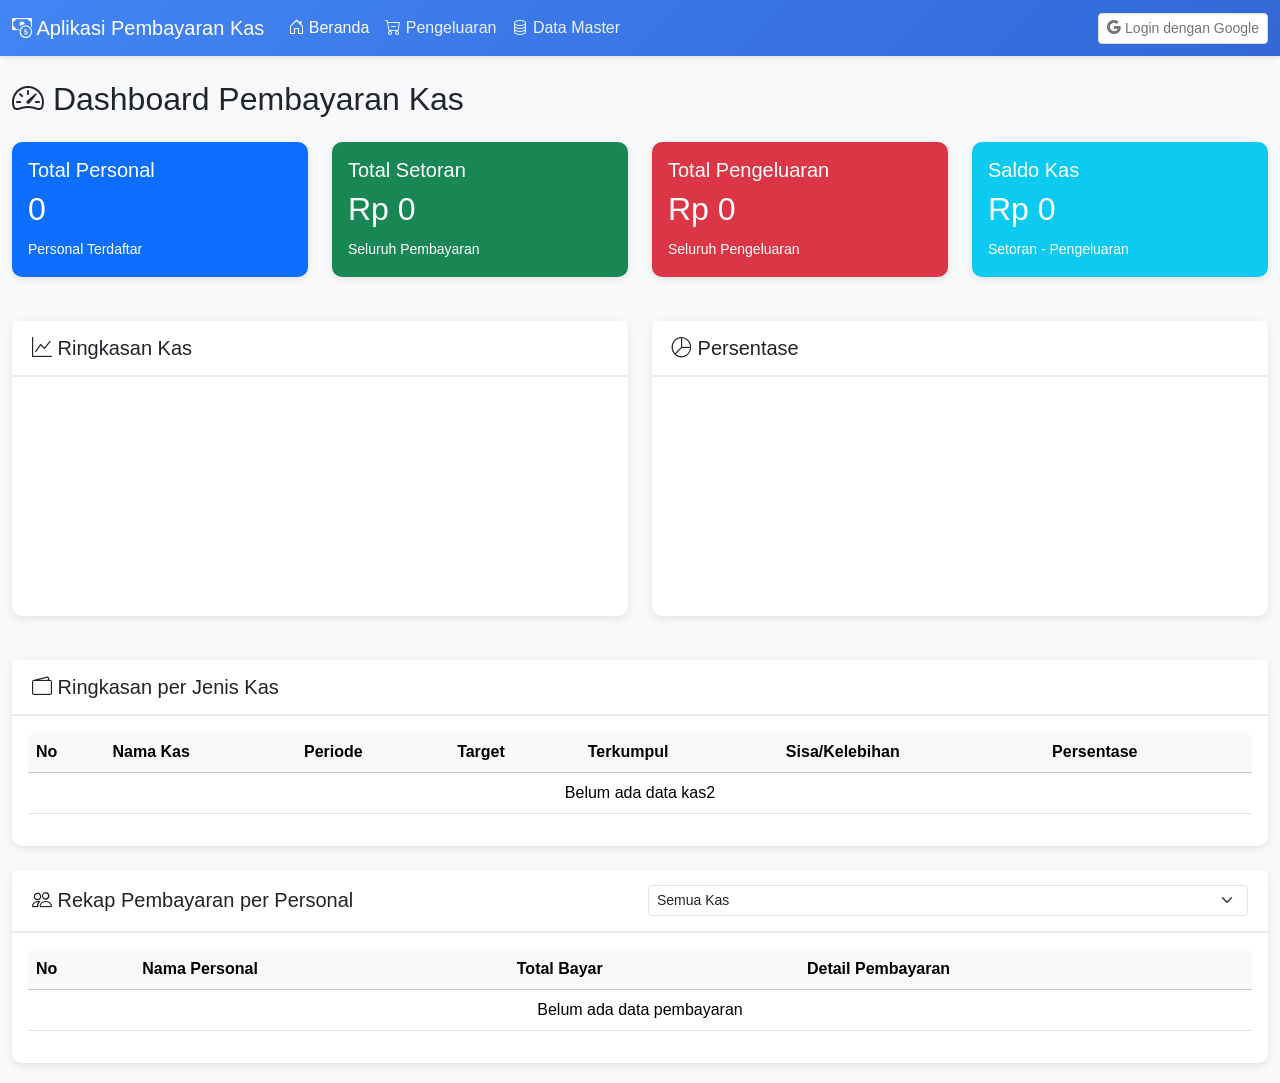
==== commit 0d1d5df7: "add pengeluaran kas" ====
--- a/index.html
+++ b/index.html
@@ -4,7 +4,6 @@
     <meta charset="UTF-8" />
     <meta name="viewport" content="width=device-width, initial-scale=1.0" />
     <title>Aplikasi Pembayaran Kas</title>
-        <link rel="icon" type="image/x-icon" href="blink.png" />
     <link
       href="https://cdn.jsdelivr.net/npm/bootstrap@5.3.0/dist/css/bootstrap.min.css"
       rel="stylesheet"
@@ -18,7 +17,11 @@
   <body>
     <!-- Loading Overlay -->
     <div class="loading-overlay" id="loadingOverlay">
-      <div class="spinner-border text-primary" role="status" style="width: 3rem; height: 3rem">
+      <div
+        class="spinner-border text-primary"
+        role="status"
+        style="width: 3rem; height: 3rem"
+      >
         <span class="visually-hidden">Loading...</span>
       </div>
     </div>
@@ -29,14 +32,24 @@
         <a class="navbar-brand" href="#" onclick="showDashboard()">
           <i class="bi bi-cash-coin"></i> Aplikasi Pembayaran Kas
         </a>
-        <button class="navbar-toggler" type="button" data-bs-toggle="collapse" data-bs-target="#navbarNav">
+        <button
+          class="navbar-toggler"
+          type="button"
+          data-bs-toggle="collapse"
+          data-bs-target="#navbarNav"
+        >
           <span class="navbar-toggler-icon"></span>
         </button>
         <div class="collapse navbar-collapse" id="navbarNav">
           <ul class="navbar-nav me-auto">
             <li class="nav-item">
-              <a class="nav-link active" href="#" onclick="showDashboard()">
+              <a class="nav-link" href="#" onclick="showDashboard()">
                 <i class="bi bi-house-door"></i> Beranda
+              </a>
+            </li>
+            <li class="nav-item">
+              <a class="nav-link" href="#" onclick="showPengeluaran()">
+                <i class="bi bi-cart-dash"></i> Pengeluaran
               </a>
             </li>
             <li class="nav-item">
@@ -55,7 +68,10 @@
               <div class="user-info text-white">
                 <img id="userAvatar" class="user-avatar" src="" alt="User" />
                 <span id="userName"></span>
-                <button class="btn btn-outline-light btn-sm ms-2" onclick="handleSignoutClick()">
+                <button
+                  class="btn btn-outline-light btn-sm ms-2"
+                  onclick="handleSignoutClick()"
+                >
                   <i class="bi bi-box-arrow-right"></i> Logout
                 </button>
               </div>
@@ -98,20 +114,46 @@
             </div>
           </div>
           <div class="col-md-3">
-            <div class="card bg-warning text-white">
+            <div class="card bg-danger text-white">
               <div class="card-body">
-                <h5 class="card-title">Total Target</h5>
-                <h2 id="totalTarget">Rp 0</h2>
-                <small>Target Seluruh Kas</small>
+                <h5 class="card-title">Total Pengeluaran</h5>
+                <h2 id="totalPengeluaran">Rp 0</h2>
+                <small>Seluruh Pengeluaran</small>
               </div>
             </div>
           </div>
           <div class="col-md-3">
             <div class="card bg-info text-white">
               <div class="card-body">
-                <h5 class="card-title">Persentase</h5>
-                <h2 id="totalPersentase">0%</h2>
-                <small>Terkumpul dari Target</small>
+                <h5 class="card-title">Saldo Kas</h5>
+                <h2 id="totalSaldo">Rp 0</h2>
+                <small>Setoran - Pengeluaran</small>
+              </div>
+            </div>
+          </div>
+        </div>
+
+        <!-- Grafik Sederhana (Opsional) -->
+        <div class="row mb-4">
+          <div class="col-md-6">
+            <div class="card">
+              <div class="card-header">
+                <h5 class="mb-0">
+                  <i class="bi bi-graph-up"></i> Ringkasan Kas
+                </h5>
+              </div>
+              <div class="card-body">
+                <canvas id="kasChart" width="400" height="200"></canvas>
+              </div>
+            </div>
+          </div>
+          <div class="col-md-6">
+            <div class="card">
+              <div class="card-header">
+                <h5 class="mb-0"><i class="bi bi-pie-chart"></i> Persentase</h5>
+              </div>
+              <div class="card-body">
+                <canvas id="persentaseChart" width="400" height="200"></canvas>
               </div>
             </div>
           </div>
@@ -120,13 +162,16 @@
         <!-- Ringkasan per Master Kas -->
         <div class="card mb-4">
           <div class="card-header">
-            <h5 class="mb-0"><i class="bi bi-wallet2"></i> Ringkasan per Jenis Kas</h5>
+            <h5 class="mb-0">
+              <i class="bi bi-wallet2"></i> Ringkasan per Jenis Kas
+            </h5>
           </div>
           <div class="card-body">
             <div class="table-responsive">
               <table class="table table-hover">
                 <thead class="table-light">
-                  32<th>No</th>
+                  <tr>
+                    <th>No</th>
                     <th>Nama Kas</th>
                     <th>Periode</th>
                     <th>Target</th>
@@ -147,11 +192,18 @@
 
         <!-- Rekap Pembayaran per Personal -->
         <div class="card">
-          <div class="card-header d-flex justify-content-between align-items-center">
-            <h5 class="mb-0"><i class="bi bi-people"></i> Rekap Pembayaran per Personal</h5>
+          <div
+            class="card-header d-flex justify-content-between align-items-center"
+          >
+            <h5 class="mb-0">
+              <i class="bi bi-people"></i> Rekap Pembayaran per Personal
+            </h5>
             <div class="row g-2 w-50">
               <div class="col-md-12">
-                <select class="form-select form-select-sm" id="filterMasterKasRekap">
+                <select
+                  class="form-select form-select-sm"
+                  id="filterMasterKasRekap"
+                >
                   <option value="">Semua Kas</option>
                 </select>
               </div>
@@ -179,26 +231,188 @@
         </div>
       </div>
 
+      <!-- Menu Pengeluaran Section -->
+      <div id="pengeluaranSection" style="display: none">
+        <div class="row">
+          <div class="col-12">
+            <h2 class="mb-4">
+              <i class="bi bi-cart-dash"></i> Manajemen Pengeluaran
+            </h2>
+          </div>
+        </div>
+
+        <!-- Form Tambah Pengeluaran -->
+        <div class="card mb-4">
+          <div class="card-header">
+            <h5 class="mb-0">
+              <i class="bi bi-plus-circle"></i> Tambah Pengeluaran
+            </h5>
+          </div>
+          <div class="card-body">
+            <form id="pengeluaranForm">
+              <div class="row">
+                <div class="col-md-5 mb-3">
+                  <label for="pengeluaranKeterangan" class="form-label"
+                    >Keterangan <span class="text-danger">*</span></label
+                  >
+                  <input
+                    type="text"
+                    class="form-control"
+                    id="pengeluaranKeterangan"
+                    required
+                    placeholder="Contoh: Beli ATK, Listrik, dll"
+                  />
+                </div>
+                <div class="col-md-3 mb-3">
+                  <label for="pengeluaranNominal" class="form-label"
+                    >Nominal (Rp) <span class="text-danger">*</span></label
+                  >
+                  <input
+                    type="text"
+                    class="form-control"
+                    id="pengeluaranNominal"
+                    required
+                    placeholder="0"
+                  />
+                </div>
+                <div class="col-md-3 mb-3">
+                  <label for="pengeluaranTanggal" class="form-label"
+                    >Tanggal <span class="text-danger">*</span></label
+                  >
+                  <input
+                    type="date"
+                    class="form-control"
+                    id="pengeluaranTanggal"
+                    required
+                  />
+                </div>
+                <div class="col-md-1 mb-3 d-flex align-items-end">
+                  <button
+                    type="button"
+                    class="btn btn-primary w-100"
+                    onclick="savePengeluaran()"
+                  >
+                    <i class="bi bi-save"></i> Simpan
+                  </button>
+                </div>
+              </div>
+            </form>
+          </div>
+        </div>
+
+        <!-- Tabel Data Pengeluaran -->
+        <div class="card">
+          <div
+            class="card-header d-flex justify-content-between align-items-center"
+          >
+            <h5 class="mb-0"><i class="bi bi-list-ul"></i> Data Pengeluaran</h5>
+            <div class="row g-2">
+              <div class="col-md-6">
+                <input
+                  type="text"
+                  class="form-control form-control-sm"
+                  id="searchPengeluaran"
+                  placeholder="Cari keterangan..."
+                />
+              </div>
+              <div class="col-md-6">
+                <select
+                  class="form-select form-select-sm"
+                  id="filterBulanPengeluaran"
+                >
+                  <option value="">Semua Bulan</option>
+                  <option value="1">Januari</option>
+                  <option value="2">Februari</option>
+                  <option value="3">Maret</option>
+                  <option value="4">April</option>
+                  <option value="5">Mei</option>
+                  <option value="6">Juni</option>
+                  <option value="7">Juli</option>
+                  <option value="8">Agustus</option>
+                  <option value="9">September</option>
+                  <option value="10">Oktober</option>
+                  <option value="11">November</option>
+                  <option value="12">Desember</option>
+                </select>
+              </div>
+            </div>
+          </div>
+          <div class="card-body">
+            <div class="table-responsive">
+              <table class="table table-hover">
+                <thead class="table-light">
+                  <tr>
+                    <th>No</th>
+                    <th>Tanggal</th>
+                    <th>Keterangan</th>
+                    <th>Nominal</th>
+                    <th>Aksi</th>
+                  </tr>
+                </thead>
+                <tbody id="pengeluaranTableBody">
+                  <tr>
+                    <td colspan="5" class="text-center">Loading data...</td>
+                  </tr>
+                </tbody>
+                <tfoot class="table-light">
+                  <tr>
+                    <td colspan="3" class="text-end fw-bold">
+                      Total Pengeluaran:
+                    </td>
+                    <td class="fw-bold" id="totalPengeluaranFooter">Rp 0</td>
+                    <td></td>
+                  </tr>
+                </tfoot>
+              </table>
+            </div>
+          </div>
+        </div>
+      </div>
+
       <!-- Tabs Navigation untuk Menu Data Master -->
-      <div id="dataMasterSection" style="display: none;">
+      <div id="dataMasterSection" style="display: none">
         <ul class="nav nav-tabs" id="mainTabs" role="tablist">
           <li class="nav-item" role="presentation">
-            <button class="nav-link active" id="pembayaran-tab" data-bs-toggle="tab" data-bs-target="#pembayaran" type="button">
+            <button
+              class="nav-link active"
+              id="pembayaran-tab"
+              data-bs-toggle="tab"
+              data-bs-target="#pembayaran"
+              type="button"
+            >
               <i class="bi bi-cash-stack"></i> Pembayaran Kas
             </button>
           </li>
           <li class="nav-item" role="presentation">
-            <button class="nav-link" id="personal-tab" data-bs-toggle="tab" data-bs-target="#personal" type="button">
+            <button
+              class="nav-link"
+              id="personal-tab"
+              data-bs-toggle="tab"
+              data-bs-target="#personal"
+              type="button"
+            >
               <i class="bi bi-people"></i> Master Personal
             </button>
           </li>
           <li class="nav-item" role="presentation">
-            <button class="nav-link" id="tahun-tab" data-bs-toggle="tab" data-bs-target="#tahun" type="button">
+            <button
+              class="nav-link"
+              id="tahun-tab"
+              data-bs-toggle="tab"
+              data-bs-target="#tahun"
+              type="button"
+            >
               <i class="bi bi-calendar-range"></i> Master Tahun
             </button>
           </li>
           <li class="nav-item" role="presentation">
-            <button class="nav-link" id="master-kas-tab" data-bs-toggle="tab" data-bs-target="#master-kas" type="button">
+            <button
+              class="nav-link"
+              id="master-kas-tab"
+              data-bs-toggle="tab"
+              data-bs-target="#master-kas"
+              type="button"
+            >
               <i class="bi bi-wallet2"></i> Master Pembayaran Kas
             </button>
           </li>
@@ -207,18 +421,36 @@
         <!-- Tabs Content -->
         <div class="tab-content" id="mainTabContent">
           <!-- Tab Pembayaran Kas -->
-          <div class="tab-pane fade show active" id="pembayaran" role="tabpanel">
+          <div
+            class="tab-pane fade show active"
+            id="pembayaran"
+            role="tabpanel"
+          >
             <div class="card">
-              <div class="card-header d-flex justify-content-between align-items-center">
-                <h5 class="mb-0"><i class="bi bi-cash-stack"></i> Data Pembayaran Kas</h5>
-                <button class="btn btn-primary btn-sm" onclick="showAddPembayaranModal()" id="btnAddPembayaran" disabled>
+              <div
+                class="card-header d-flex justify-content-between align-items-center"
+              >
+                <h5 class="mb-0">
+                  <i class="bi bi-cash-stack"></i> Data Pembayaran Kas
+                </h5>
+                <button
+                  class="btn btn-primary btn-sm"
+                  onclick="showAddPembayaranModal()"
+                  id="btnAddPembayaran"
+                  disabled
+                >
                   <i class="bi bi-plus-circle"></i> Tambah Pembayaran
                 </button>
               </div>
               <div class="card-body">
                 <div class="row mb-3">
                   <div class="col-md-4">
-                    <input type="text" class="form-control" id="searchPembayaran" placeholder="Cari nama personal..." />
+                    <input
+                      type="text"
+                      class="form-control"
+                      id="searchPembayaran"
+                      placeholder="Cari nama personal..."
+                    />
                   </div>
                   <div class="col-md-3">
                     <select class="form-select" id="filterMasterKas">
@@ -262,9 +494,18 @@
           <!-- Tab Master Personal -->
           <div class="tab-pane fade" id="personal" role="tabpanel">
             <div class="card">
-              <div class="card-header d-flex justify-content-between align-items-center">
-                <h5 class="mb-0"><i class="bi bi-people"></i> Master Personal</h5>
-                <button class="btn btn-primary btn-sm" onclick="showAddPersonalModal()" id="btnAddPersonal" disabled>
+              <div
+                class="card-header d-flex justify-content-between align-items-center"
+              >
+                <h5 class="mb-0">
+                  <i class="bi bi-people"></i> Master Personal
+                </h5>
+                <button
+                  class="btn btn-primary btn-sm"
+                  onclick="showAddPersonalModal()"
+                  id="btnAddPersonal"
+                  disabled
+                >
                   <i class="bi bi-plus-circle"></i> Tambah Personal
                 </button>
               </div>
@@ -295,9 +536,18 @@
           <!-- Tab Master Tahun -->
           <div class="tab-pane fade" id="tahun" role="tabpanel">
             <div class="card">
-              <div class="card-header d-flex justify-content-between align-items-center">
-                <h5 class="mb-0"><i class="bi bi-calendar-range"></i> Master Tahun</h5>
-                <button class="btn btn-primary btn-sm" onclick="showAddTahunModal()" id="btnAddTahun" disabled>
+              <div
+                class="card-header d-flex justify-content-between align-items-center"
+              >
+                <h5 class="mb-0">
+                  <i class="bi bi-calendar-range"></i> Master Tahun
+                </h5>
+                <button
+                  class="btn btn-primary btn-sm"
+                  onclick="showAddTahunModal()"
+                  id="btnAddTahun"
+                  disabled
+                >
                   <i class="bi bi-plus-circle"></i> Tambah Tahun
                 </button>
               </div>
@@ -327,9 +577,18 @@
           <!-- Tab Master Pembayaran Kas -->
           <div class="tab-pane fade" id="master-kas" role="tabpanel">
             <div class="card">
-              <div class="card-header d-flex justify-content-between align-items-center">
-                <h5 class="mb-0"><i class="bi bi-wallet2"></i> Master Pembayaran Kas</h5>
-                <button class="btn btn-primary btn-sm" onclick="showAddMasterKasModal()" id="btnAddMasterKas" disabled>
+              <div
+                class="card-header d-flex justify-content-between align-items-center"
+              >
+                <h5 class="mb-0">
+                  <i class="bi bi-wallet2"></i> Master Pembayaran Kas
+                </h5>
+                <button
+                  class="btn btn-primary btn-sm"
+                  onclick="showAddMasterKasModal()"
+                  id="btnAddMasterKas"
+                  disabled
+                >
                   <i class="bi bi-plus-circle"></i> Tambah Master Kas
                 </button>
               </div>
@@ -367,14 +626,25 @@
         <div class="modal-content">
           <div class="modal-header">
             <h5 class="modal-title" id="personalModalTitle">Tambah Personal</h5>
-            <button type="button" class="btn-close" data-bs-dismiss="modal"></button>
+            <button
+              type="button"
+              class="btn-close"
+              data-bs-dismiss="modal"
+            ></button>
           </div>
           <div class="modal-body">
             <form id="personalForm">
               <input type="hidden" id="personalId" />
               <div class="mb-3">
-                <label for="personalNama" class="form-label">Nama <span class="text-danger">*</span></label>
-                <input type="text" class="form-control" id="personalNama" required />
+                <label for="personalNama" class="form-label"
+                  >Nama <span class="text-danger">*</span></label
+                >
+                <input
+                  type="text"
+                  class="form-control"
+                  id="personalNama"
+                  required
+                />
               </div>
               <div class="mb-3">
                 <label for="personalEmail" class="form-label">Email</label>
@@ -385,7 +655,9 @@
                 <input type="text" class="form-control" id="personalHP" />
               </div>
               <div class="mb-3">
-                <label for="personalStatus" class="form-label">Status <span class="text-danger">*</span></label>
+                <label for="personalStatus" class="form-label"
+                  >Status <span class="text-danger">*</span></label
+                >
                 <select class="form-select" id="personalStatus" required>
                   <option value="Aktif">Aktif</option>
                   <option value="Non-Aktif">Non-Aktif</option>
@@ -394,8 +666,20 @@
             </form>
           </div>
           <div class="modal-footer">
-            <button type="button" class="btn btn-secondary" data-bs-dismiss="modal">Batal</button>
-            <button type="button" class="btn btn-primary" onclick="savePersonal()">Simpan</button>
+            <button
+              type="button"
+              class="btn btn-secondary"
+              data-bs-dismiss="modal"
+            >
+              Batal
+            </button>
+            <button
+              type="button"
+              class="btn btn-primary"
+              onclick="savePersonal()"
+            >
+              Simpan
+            </button>
           </div>
         </div>
       </div>
@@ -407,21 +691,42 @@
         <div class="modal-content">
           <div class="modal-header">
             <h5 class="modal-title" id="tahunModalTitle">Tambah Tahun</h5>
-            <button type="button" class="btn-close" data-bs-dismiss="modal"></button>
+            <button
+              type="button"
+              class="btn-close"
+              data-bs-dismiss="modal"
+            ></button>
           </div>
           <div class="modal-body">
             <form id="tahunForm">
               <input type="hidden" id="tahunId" />
               <div class="mb-3">
-                <label for="tahunValue" class="form-label">Tahun <span class="text-danger">*</span></label>
-                <input type="number" class="form-control" id="tahunValue" min="2000" max="2100" required />
-              </div>
-              <div class="mb-3">
-                <label for="tahunKeterangan" class="form-label">Keterangan</label>
-                <textarea class="form-control" id="tahunKeterangan" rows="3"></textarea>
-              </div>
-              <div class="mb-3">
-                <label for="tahunStatus" class="form-label">Status <span class="text-danger">*</span></label>
+                <label for="tahunValue" class="form-label"
+                  >Tahun <span class="text-danger">*</span></label
+                >
+                <input
+                  type="number"
+                  class="form-control"
+                  id="tahunValue"
+                  min="2000"
+                  max="2100"
+                  required
+                />
+              </div>
+              <div class="mb-3">
+                <label for="tahunKeterangan" class="form-label"
+                  >Keterangan</label
+                >
+                <textarea
+                  class="form-control"
+                  id="tahunKeterangan"
+                  rows="3"
+                ></textarea>
+              </div>
+              <div class="mb-3">
+                <label for="tahunStatus" class="form-label"
+                  >Status <span class="text-danger">*</span></label
+                >
                 <select class="form-select" id="tahunStatus" required>
                   <option value="Aktif">Aktif</option>
                   <option value="Non-Aktif">Non-Aktif</option>
@@ -430,8 +735,16 @@
             </form>
           </div>
           <div class="modal-footer">
-            <button type="button" class="btn btn-secondary" data-bs-dismiss="modal">Batal</button>
-            <button type="button" class="btn btn-primary" onclick="saveTahun()">Simpan</button>
+            <button
+              type="button"
+              class="btn btn-secondary"
+              data-bs-dismiss="modal"
+            >
+              Batal
+            </button>
+            <button type="button" class="btn btn-primary" onclick="saveTahun()">
+              Simpan
+            </button>
           </div>
         </div>
       </div>
@@ -442,32 +755,65 @@
       <div class="modal-dialog">
         <div class="modal-content">
           <div class="modal-header">
-            <h5 class="modal-title" id="masterKasModalTitle">Tambah Master Kas</h5>
-            <button type="button" class="btn-close" data-bs-dismiss="modal"></button>
+            <h5 class="modal-title" id="masterKasModalTitle">
+              Tambah Master Kas
+            </h5>
+            <button
+              type="button"
+              class="btn-close"
+              data-bs-dismiss="modal"
+            ></button>
           </div>
           <div class="modal-body">
             <form id="masterKasForm">
               <input type="hidden" id="masterKasId" />
               <div class="mb-3">
-                <label for="masterKasNama" class="form-label">Nama Kas <span class="text-danger">*</span></label>
-                <input type="text" class="form-control" id="masterKasNama" required />
-              </div>
-              <div class="mb-3">
-                <label for="masterKasPeriode" class="form-label">Periode <span class="text-danger">*</span></label>
-                <input type="text" class="form-control" id="masterKasPeriode" placeholder="Contoh: Januari-Maret 2024" required />
-              </div>
-              <div class="mb-3">
-                <label for="masterKasTahun" class="form-label">Tahun <span class="text-danger">*</span></label>
+                <label for="masterKasNama" class="form-label"
+                  >Nama Kas <span class="text-danger">*</span></label
+                >
+                <input
+                  type="text"
+                  class="form-control"
+                  id="masterKasNama"
+                  required
+                />
+              </div>
+              <div class="mb-3">
+                <label for="masterKasPeriode" class="form-label"
+                  >Periode <span class="text-danger">*</span></label
+                >
+                <input
+                  type="text"
+                  class="form-control"
+                  id="masterKasPeriode"
+                  placeholder="Contoh: Januari-Maret 2024"
+                  required
+                />
+              </div>
+              <div class="mb-3">
+                <label for="masterKasTahun" class="form-label"
+                  >Tahun <span class="text-danger">*</span></label
+                >
                 <select class="form-select" id="masterKasTahun" required>
                   <option value="">Pilih Tahun</option>
                 </select>
               </div>
               <div class="mb-3">
-                <label for="masterKasMax" class="form-label">Maksimal Setoran (Rp) <span class="text-danger">*</span></label>
-                <input type="text" class="form-control" id="masterKasMax" required />
-              </div>
-              <div class="mb-3">
-                <label for="masterKasStatus" class="form-label">Status <span class="text-danger">*</span></label>
+                <label for="masterKasMax" class="form-label"
+                  >Maksimal Setoran (Rp)
+                  <span class="text-danger">*</span></label
+                >
+                <input
+                  type="text"
+                  class="form-control"
+                  id="masterKasMax"
+                  required
+                />
+              </div>
+              <div class="mb-3">
+                <label for="masterKasStatus" class="form-label"
+                  >Status <span class="text-danger">*</span></label
+                >
                 <select class="form-select" id="masterKasStatus" required>
                   <option value="Aktif">Aktif</option>
                   <option value="Non-Aktif">Non-Aktif</option>
@@ -476,8 +822,20 @@
             </form>
           </div>
           <div class="modal-footer">
-            <button type="button" class="btn btn-secondary" data-bs-dismiss="modal">Batal</button>
-            <button type="button" class="btn btn-primary" onclick="saveMasterKas()">Simpan</button>
+            <button
+              type="button"
+              class="btn btn-secondary"
+              data-bs-dismiss="modal"
+            >
+              Batal
+            </button>
+            <button
+              type="button"
+              class="btn btn-primary"
+              onclick="saveMasterKas()"
+            >
+              Simpan
+            </button>
           </div>
         </div>
       </div>
@@ -488,66 +846,211 @@
       <div class="modal-dialog modal-lg">
         <div class="modal-content">
           <div class="modal-header">
-            <h5 class="modal-title" id="pembayaranModalTitle">Tambah Pembayaran</h5>
-            <button type="button" class="btn-close" data-bs-dismiss="modal"></button>
+            <h5 class="modal-title" id="pembayaranModalTitle">
+              Tambah Pembayaran
+            </h5>
+            <button
+              type="button"
+              class="btn-close"
+              data-bs-dismiss="modal"
+            ></button>
           </div>
           <div class="modal-body">
             <form id="pembayaranForm">
               <input type="hidden" id="pembayaranId" />
               <div class="row">
                 <div class="col-md-6 mb-3">
-                  <label for="pembayaranPersonal" class="form-label">Nama Personal <span class="text-danger">*</span></label>
+                  <label for="pembayaranPersonal" class="form-label"
+                    >Nama Personal <span class="text-danger">*</span></label
+                  >
                   <select class="form-select" id="pembayaranPersonal" required>
                     <option value="">Pilih Personal</option>
                   </select>
                 </div>
                 <div class="col-md-6 mb-3">
-                  <label for="pembayaranMasterKas" class="form-label">Jenis Kas <span class="text-danger">*</span></label>
-                  <select class="form-select" id="pembayaranMasterKas" required onchange="updateTargetNominal()">
+                  <label for="pembayaranMasterKas" class="form-label"
+                    >Jenis Kas <span class="text-danger">*</span></label
+                  >
+                  <select
+                    class="form-select"
+                    id="pembayaranMasterKas"
+                    required
+                    onchange="updateTargetNominal()"
+                  >
                     <option value="">Pilih Jenis Kas</option>
                   </select>
                 </div>
               </div>
               <div class="row">
                 <div class="col-md-6 mb-3">
-                  <label for="pembayaranTanggal" class="form-label">Tanggal Pembayaran <span class="text-danger">*</span></label>
-                  <input type="date" class="form-control" id="pembayaranTanggal" required />
+                  <label for="pembayaranTanggal" class="form-label"
+                    >Tanggal Pembayaran
+                    <span class="text-danger">*</span></label
+                  >
+                  <input
+                    type="date"
+                    class="form-control"
+                    id="pembayaranTanggal"
+                    required
+                  />
                 </div>
                 <div class="col-md-6 mb-3">
-                  <label for="pembayaranNominal" class="form-label">Nominal Bayar (Rp) <span class="text-danger">*</span></label>
-                  <input type="text" class="form-control" id="pembayaranNominal" required onchange="calculateStatus()" />
+                  <label for="pembayaranNominal" class="form-label"
+                    >Nominal Bayar (Rp)
+                    <span class="text-danger">*</span></label
+                  >
+                  <input
+                    type="text"
+                    class="form-control"
+                    id="pembayaranNominal"
+                    required
+                    onchange="calculateStatus()"
+                  />
                 </div>
               </div>
               <div class="row">
                 <div class="col-md-6 mb-3">
                   <label class="form-label">Target Nominal (Rp)</label>
-                  <input type="text" class="form-control" id="targetNominal" readonly />
+                  <input
+                    type="text"
+                    class="form-control"
+                    id="targetNominal"
+                    readonly
+                  />
                 </div>
                 <div class="col-md-6 mb-3">
                   <label class="form-label">Total Sudah Dibayar (Rp)</label>
-                  <input type="text" class="form-control" id="totalSudahDibayar" readonly />
+                  <input
+                    type="text"
+                    class="form-control"
+                    id="totalSudahDibayar"
+                    readonly
+                  />
                 </div>
               </div>
               <div class="row">
                 <div class="col-md-6 mb-3">
                   <label class="form-label">Sisa/Kelebihan</label>
-                  <input type="text" class="form-control" id="sisaPreview" readonly />
+                  <input
+                    type="text"
+                    class="form-control"
+                    id="sisaPreview"
+                    readonly
+                  />
                 </div>
                 <div class="col-md-6 mb-3">
                   <label class="form-label">Status Pembayaran</label>
-                  <input type="text" class="form-control" id="statusPreview" readonly />
-                </div>
-              </div>
-              <div class="mb-3">
-                <label for="pembayaranBukti" class="form-label">Bukti Pembayaran (URL)</label>
-                <input type="url" class="form-control" id="pembayaranBukti" placeholder="https://..." />
-                <small class="text-muted">Upload bukti ke Google Drive dan masukkan link di sini</small>
+                  <input
+                    type="text"
+                    class="form-control"
+                    id="statusPreview"
+                    readonly
+                  />
+                </div>
+              </div>
+              <div class="mb-3">
+                <label for="pembayaranBukti" class="form-label"
+                  >Bukti Pembayaran (URL)</label
+                >
+                <input
+                  type="url"
+                  class="form-control"
+                  id="pembayaranBukti"
+                  placeholder="https://..."
+                />
+                <small class="text-muted"
+                  >Upload bukti ke Google Drive dan masukkan link di sini</small
+                >
               </div>
             </form>
           </div>
           <div class="modal-footer">
-            <button type="button" class="btn btn-secondary" data-bs-dismiss="modal">Batal</button>
-            <button type="button" class="btn btn-primary" onclick="savePembayaran()">Simpan</button>
+            <button
+              type="button"
+              class="btn btn-secondary"
+              data-bs-dismiss="modal"
+            >
+              Batal
+            </button>
+            <button
+              type="button"
+              class="btn btn-primary"
+              onclick="savePembayaran()"
+            >
+              Simpan
+            </button>
+          </div>
+        </div>
+      </div>
+    </div>
+
+    <!-- Modal Add/Edit Pengeluaran -->
+    <div class="modal fade" id="pengeluaranEditModal" tabindex="-1">
+      <div class="modal-dialog">
+        <div class="modal-content">
+          <div class="modal-header">
+            <h5 class="modal-title" id="pengeluaranEditModalTitle">
+              Edit Pengeluaran
+            </h5>
+            <button
+              type="button"
+              class="btn-close"
+              data-bs-dismiss="modal"
+            ></button>
+          </div>
+          <div class="modal-body">
+            <form id="pengeluaranEditForm">
+              <input type="hidden" id="pengeluaranEditId" />
+              <div class="mb-3">
+                <label for="pengeluaranEditKeterangan" class="form-label"
+                  >Keterangan <span class="text-danger">*</span></label
+                >
+                <input
+                  type="text"
+                  class="form-control"
+                  id="pengeluaranEditKeterangan"
+                  required
+                />
+              </div>
+              <div class="mb-3">
+                <label for="pengeluaranEditNominal" class="form-label"
+                  >Nominal (Rp) <span class="text-danger">*</span></label
+                >
+                <input
+                  type="text"
+                  class="form-control"
+                  id="pengeluaranEditNominal"
+                  required
+                />
+              </div>
+              <div class="mb-3">
+                <label for="pengeluaranEditTanggal" class="form-label"
+                  >Tanggal <span class="text-danger">*</span></label
+                >
+                <input
+                  type="date"
+                  class="form-control"
+                  id="pengeluaranEditTanggal"
+                  required
+                />
+              </div>
+            </form>
+          </div>
+          <div class="modal-footer">
+            <button
+              type="button"
+              class="btn btn-secondary"
+              data-bs-dismiss="modal"
+            >
+              Batal
+            </button>
+            <button
+              type="button"
+              class="btn btn-primary"
+              onclick="saveEditPengeluaran()"
+            >
+              Simpan Perubahan
+            </button>
           </div>
         </div>
       </div>
@@ -559,16 +1062,24 @@
         <div class="modal-content">
           <div class="modal-header">
             <h5 class="modal-title">Bukti Pembayaran</h5>
-            <button type="button" class="btn-close" data-bs-dismiss="modal"></button>
+            <button
+              type="button"
+              class="btn-close"
+              data-bs-dismiss="modal"
+            ></button>
           </div>
           <div class="modal-body text-center">
-            <iframe id="buktiFrame" style="width: 100%; height: 500px; border: none"></iframe>
+            <iframe
+              id="buktiFrame"
+              style="width: 100%; height: 500px; border: none"
+            ></iframe>
           </div>
         </div>
       </div>
     </div>
 
     <script src="https://cdn.jsdelivr.net/npm/bootstrap@5.3.0/dist/js/bootstrap.bundle.min.js"></script>
+    <script src="https://cdn.jsdelivr.net/npm/chart.js"></script>
     <script src="js/app.js"></script>
   </body>
-</html>+</html>
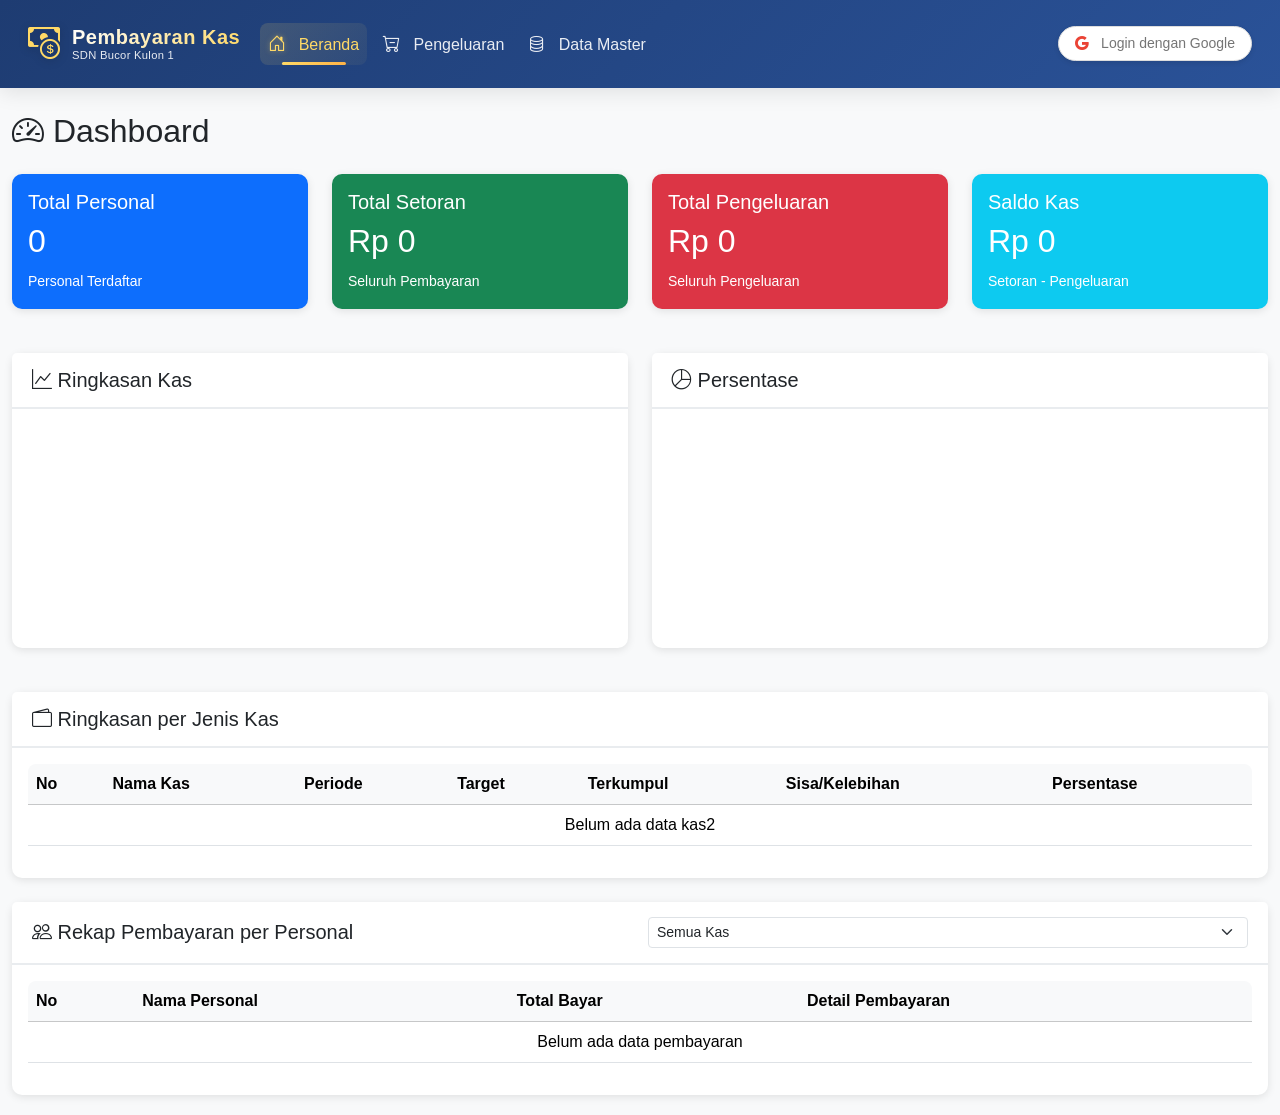
==== commit 2cfb04ba: "update view" ====
--- a/index.html
+++ b/index.html
@@ -30,7 +30,13 @@
     <nav class="navbar navbar-expand-lg navbar-dark">
       <div class="container-fluid">
         <a class="navbar-brand" href="#" onclick="showDashboard()">
-          <i class="bi bi-cash-coin"></i> Aplikasi Pembayaran Kas
+          <div class="brand-wrapper">
+            <i class="bi bi-cash-coin brand-icon"></i>
+            <div class="brand-text">
+              <span class="brand-title">Pembayaran Kas</span>
+              <span class="brand-subtitle">SDN Bucor Kulon 1</span>
+            </div>
+          </div>
         </a>
         <button
           class="navbar-toggler"
@@ -87,9 +93,7 @@
       <div id="dashboardSection">
         <div class="row">
           <div class="col-12">
-            <h2 class="mb-4">
-              <i class="bi bi-speedometer2"></i> Dashboard Pembayaran Kas
-            </h2>
+            <h2 class="mb-4"><i class="bi bi-speedometer2"></i> Dashboard</h2>
           </div>
         </div>
 
--- a/css/style.css
+++ b/css/style.css
@@ -10,9 +10,230 @@
   background-color: #f8f9fa;
 }
 
+/* ========================================
+   NAVBAR ELEGAN
+   ======================================== */
+
 .navbar {
-  background: linear-gradient(135deg, var(--primary-color) 0%, #3367d6 100%);
-  box-shadow: 0 2px 4px rgba(0, 0, 0, 0.1);
+  background: linear-gradient(135deg, #1e3c72 0%, #2a5298 100%);
+  box-shadow: 0 4px 20px rgba(0, 0, 0, 0.1);
+  padding: 0.75rem 1rem;
+}
+
+/* Brand / Logo */
+.navbar-brand {
+  padding: 0.5rem 0;
+  transition: transform 0.3s ease;
+}
+
+.navbar-brand:hover {
+  transform: translateY(-2px);
+}
+
+.brand-wrapper {
+  display: flex;
+  align-items: center;
+  gap: 12px;
+}
+
+.brand-icon {
+  font-size: 2rem;
+  color: #ffd966;
+  filter: drop-shadow(0 2px 4px rgba(0, 0, 0, 0.2));
+  animation: pulse 2s infinite;
+}
+
+@keyframes pulse {
+  0%,
+  100% {
+    transform: scale(1);
+  }
+  50% {
+    transform: scale(1.05);
+  }
+}
+
+.brand-text {
+  display: flex;
+  flex-direction: column;
+  line-height: 1.2;
+}
+
+.brand-title {
+  font-size: 1.25rem;
+  font-weight: 700;
+  letter-spacing: 0.5px;
+  background: linear-gradient(135deg, #fff, #ffd966);
+  -webkit-background-clip: text;
+  background-clip: text;
+  color: transparent;
+}
+
+.brand-subtitle {
+  font-size: 0.7rem;
+  opacity: 0.9;
+  font-weight: 400;
+  letter-spacing: 0.3px;
+}
+
+/* Navbar Links */
+.navbar-nav .nav-link {
+  color: rgba(255, 255, 255, 0.85);
+  font-weight: 500;
+  padding: 0.5rem 1rem;
+  margin: 0 0.25rem;
+  border-radius: 8px;
+  transition: all 0.3s ease;
+  position: relative;
+}
+
+.navbar-nav .nav-link i {
+  margin-right: 8px;
+  font-size: 1.1rem;
+}
+
+/* Hover Effect */
+.navbar-nav .nav-link:hover {
+  color: white;
+  background: rgba(255, 255, 255, 0.1);
+  transform: translateY(-2px);
+}
+
+/* Active Menu - Elegan */
+.navbar-nav .nav-link.active {
+  color: #ffd966;
+  background: linear-gradient(
+    135deg,
+    rgba(255, 217, 102, 0.15),
+    rgba(255, 217, 102, 0.05)
+  );
+  position: relative;
+}
+
+.navbar-nav .nav-link.active::before {
+  content: "";
+  position: absolute;
+  bottom: 0;
+  left: 50%;
+  transform: translateX(-50%);
+  width: 60%;
+  height: 3px;
+  background: linear-gradient(90deg, #ffd966, #ffb347);
+  border-radius: 3px;
+  animation: slideIn 0.3s ease;
+}
+
+@keyframes slideIn {
+  from {
+    width: 0;
+    opacity: 0;
+  }
+  to {
+    width: 60%;
+    opacity: 1;
+  }
+}
+
+.navbar-nav .nav-link.active i {
+  color: #ffd966;
+  text-shadow: 0 0 5px rgba(255, 217, 102, 0.5);
+}
+
+/* User Info */
+.user-info {
+  display: flex;
+  align-items: center;
+  gap: 12px;
+  background: rgba(255, 255, 255, 0.1);
+  padding: 6px 12px;
+  border-radius: 40px;
+  transition: all 0.3s ease;
+}
+
+.user-info:hover {
+  background: rgba(255, 255, 255, 0.2);
+  transform: translateY(-1px);
+}
+
+.user-avatar {
+  width: 36px;
+  height: 36px;
+  border-radius: 50%;
+  border: 2px solid #ffd966;
+  object-fit: cover;
+  transition: transform 0.3s ease;
+}
+
+.user-avatar:hover {
+  transform: scale(1.05);
+}
+
+.user-info span {
+  font-size: 0.9rem;
+  font-weight: 500;
+}
+
+/* Google Button */
+.btn-google {
+  background: white;
+  color: #5a626e;
+  border: none;
+  padding: 6px 16px;
+  border-radius: 30px;
+  font-weight: 500;
+  transition: all 0.3s ease;
+  box-shadow: 0 2px 5px rgba(0, 0, 0, 0.1);
+}
+
+.btn-google:hover {
+  background: #f8f9fa;
+  transform: translateY(-2px);
+  box-shadow: 0 4px 10px rgba(0, 0, 0, 0.15);
+}
+
+.btn-google i {
+  margin-right: 8px;
+  color: #ea4335;
+}
+
+/* Logout Button */
+.btn-outline-light {
+  border-radius: 30px;
+  padding: 6px 14px;
+  transition: all 0.3s ease;
+}
+
+.btn-outline-light:hover {
+  transform: translateY(-2px);
+  background: rgba(255, 255, 255, 0.2);
+}
+
+/* Responsive */
+@media (max-width: 991.98px) {
+  .navbar-brand {
+    margin-right: auto;
+  }
+
+  .navbar-nav .nav-link {
+    margin: 0.25rem 0;
+  }
+
+  .navbar-nav .nav-link.active::before {
+    width: 40px;
+    left: 20px;
+    transform: none;
+  }
+
+  .user-info {
+    margin-top: 10px;
+    justify-content: center;
+  }
+
+  .btn-google,
+  .btn-outline-light {
+    width: 100%;
+    text-align: center;
+  }
 }
 
 .card {
